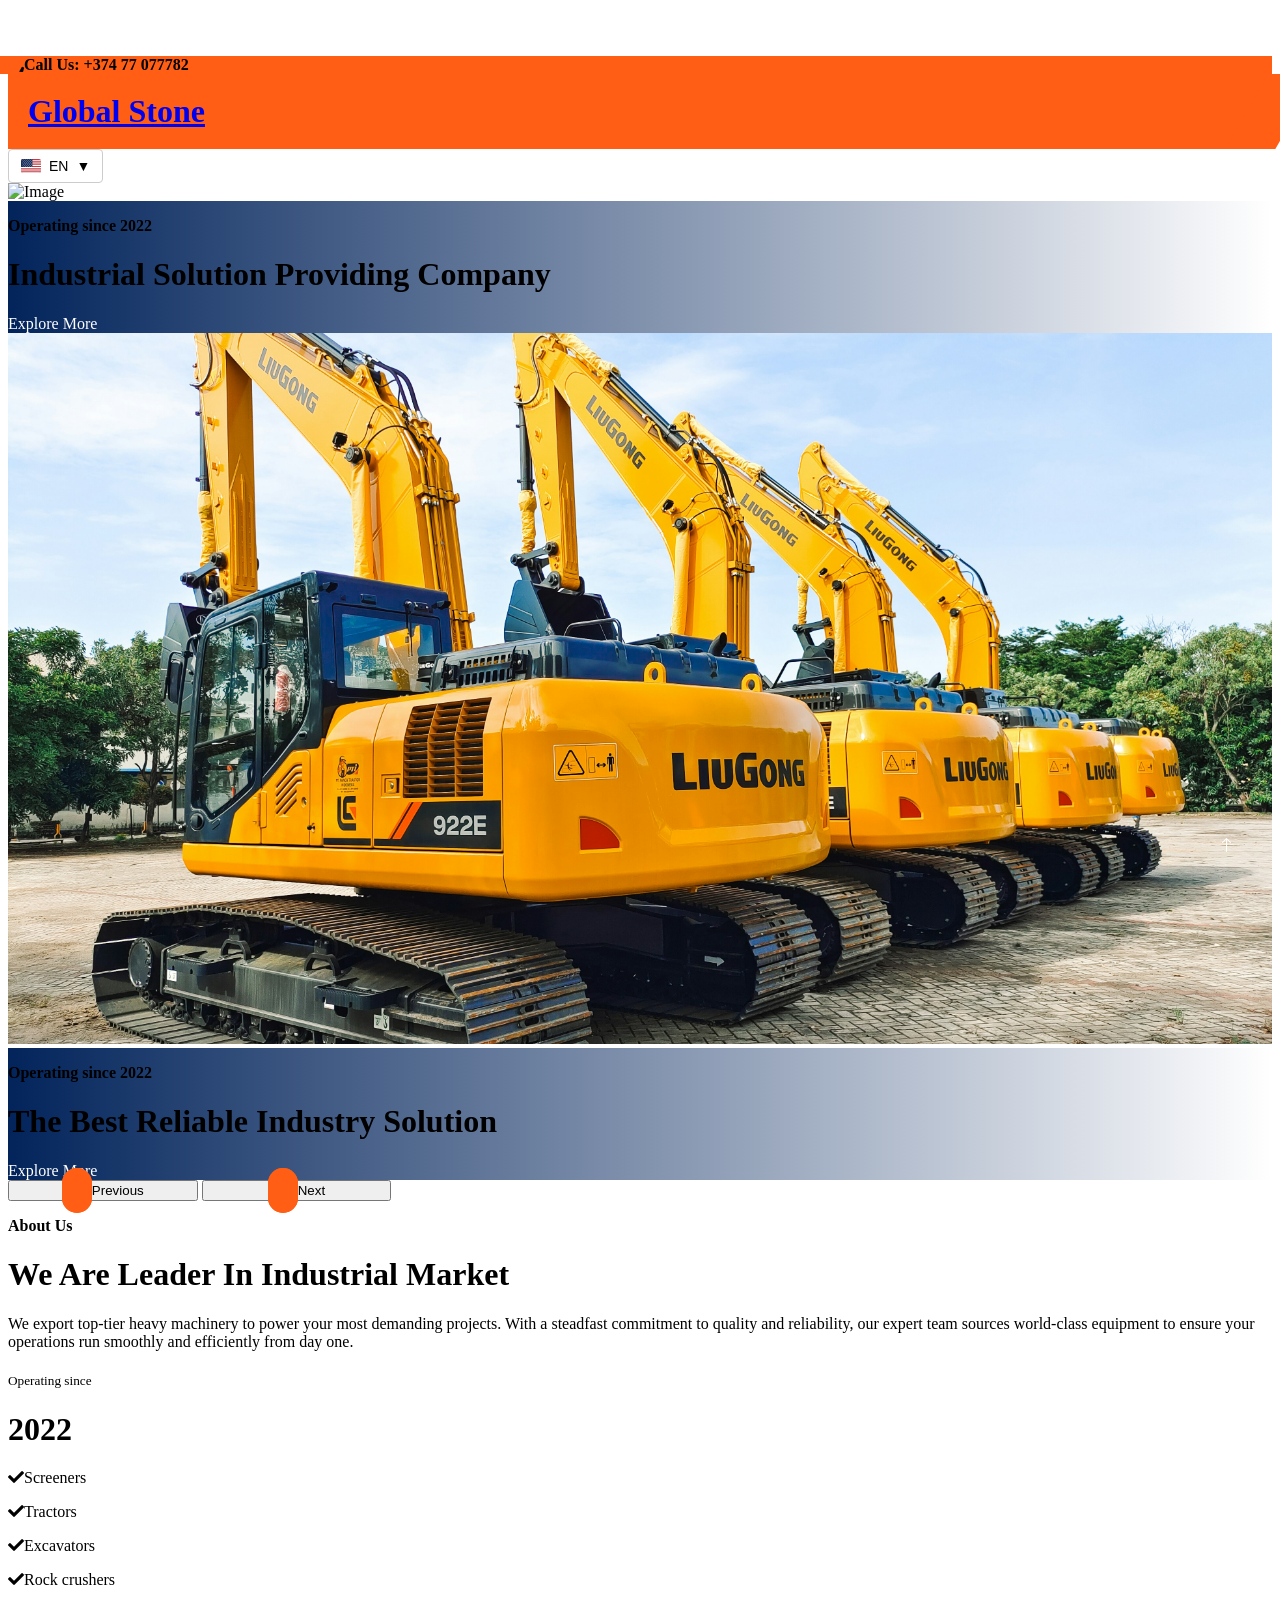
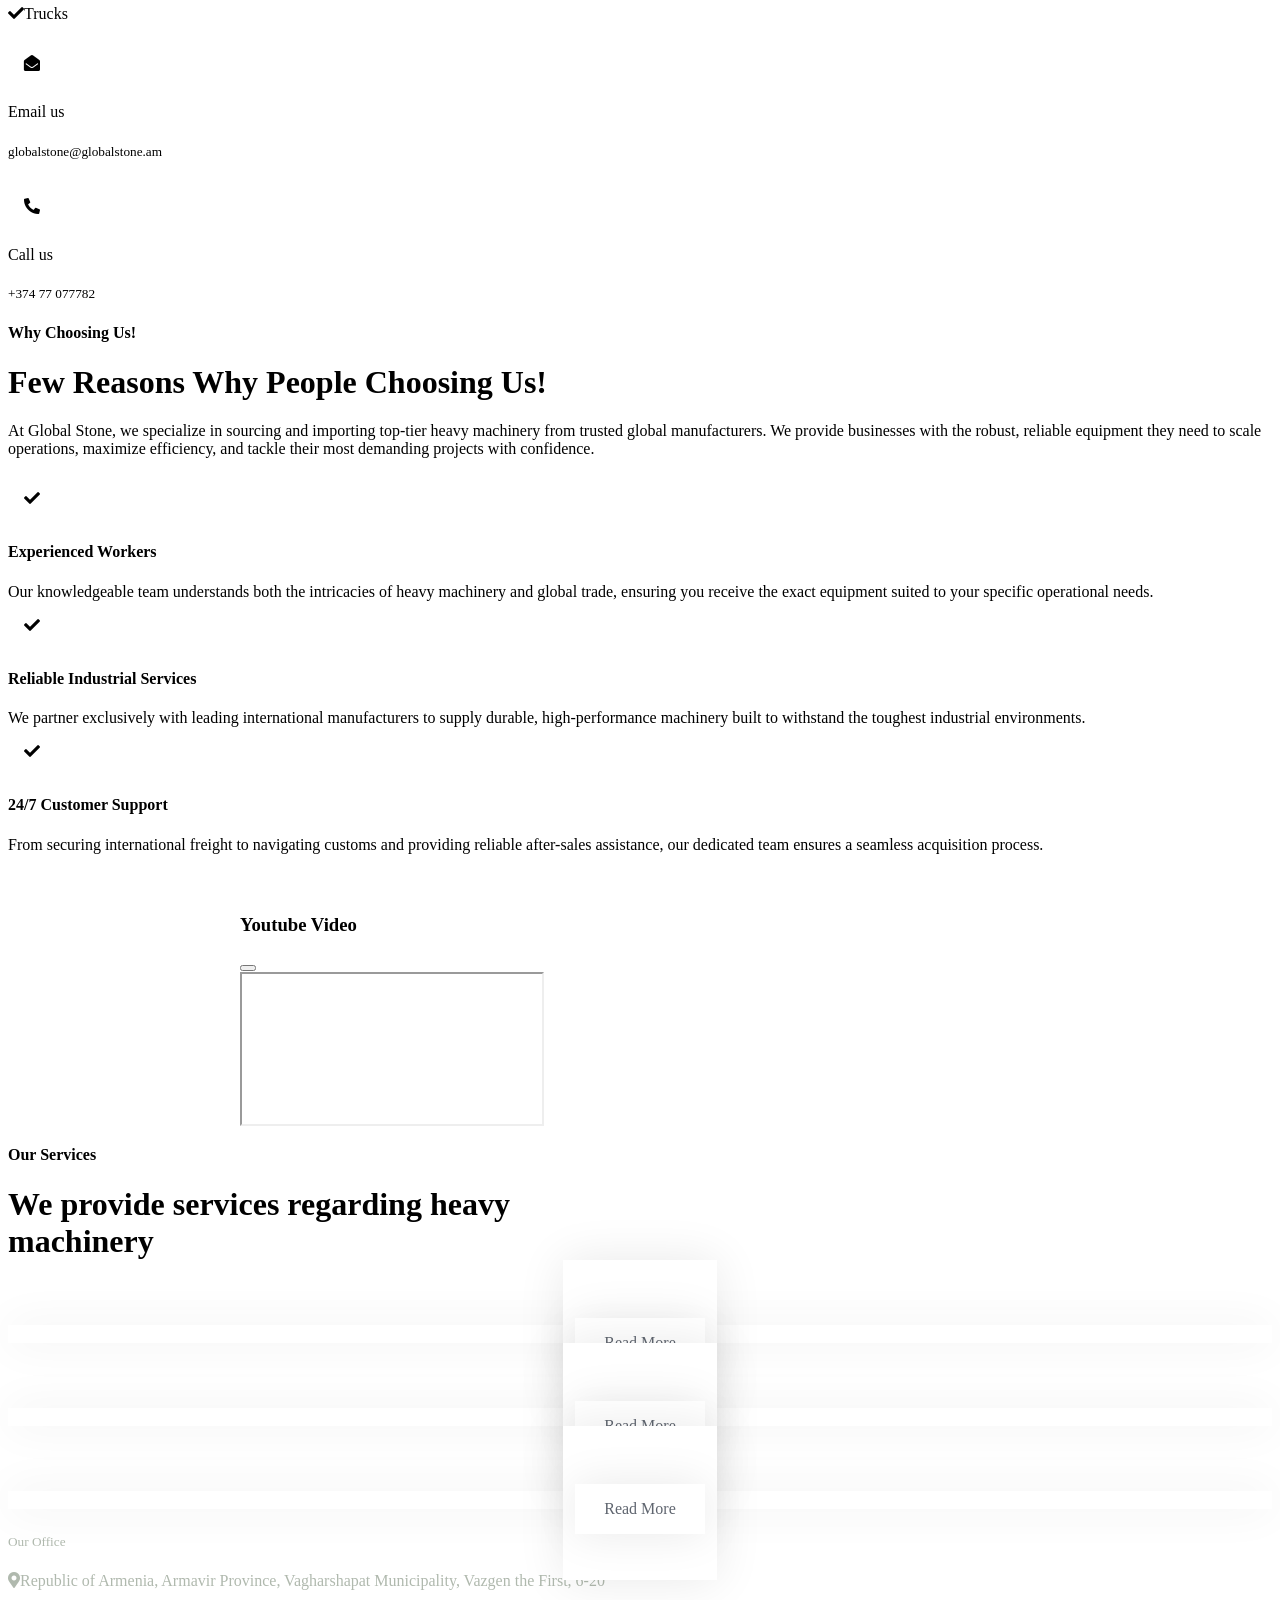
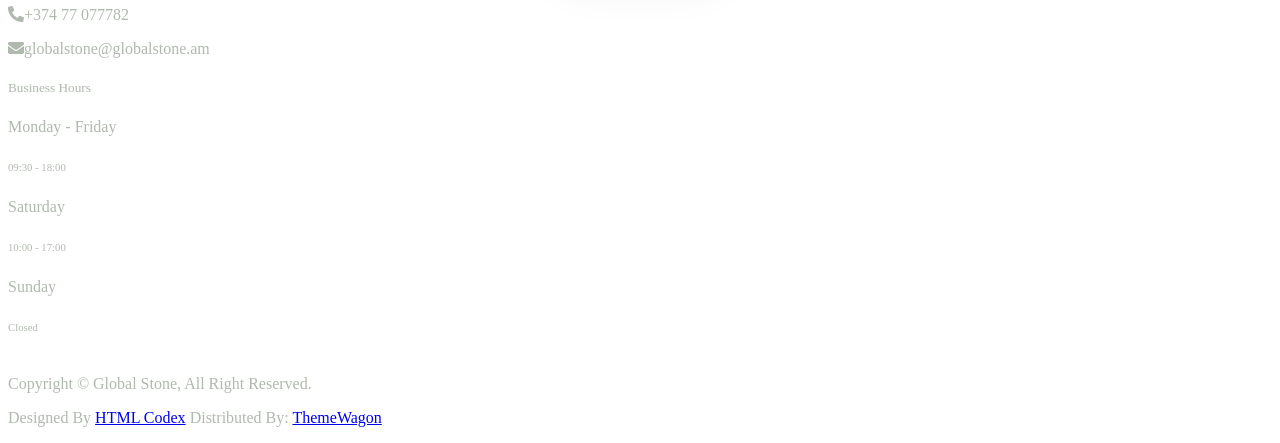
==== index.html @ d915790e "changed some images" ====
<!DOCTYPE html>
<html lang="en">

<head>
    <meta charset="utf-8">
    <title>Global Stone - Heavy Machinery Exporter in Armenia</title>
    <meta content="width=device-width, initial-scale=1.0" name="viewport">
    <meta name="description" content="Global exporters of high-quality heavy machinery. We supply reliable excavators, bulldozers, stone crushers, and wheeled screeners to construction sites worldwide.">

    <!-- Favicon -->
    <link href="img/favicon.ico" rel="icon">

    <!-- Google Web Fonts -->
    <link rel="preconnect" href="https://fonts.googleapis.com">
    <link rel="preconnect" href="https://fonts.gstatic.com" crossorigin>
    <link
        href="https://fonts.googleapis.com/css2?family=Open+Sans:wght@400;500;600&family=Rubik:wght@500;600;700&display=swap"
        rel="stylesheet">

    <!-- Icon Font Stylesheet -->
    <link href="https://cdnjs.cloudflare.com/ajax/libs/font-awesome/5.10.0/css/all.min.css" rel="stylesheet">
    <link href="https://cdn.jsdelivr.net/npm/bootstrap-icons@1.4.1/font/bootstrap-icons.css" rel="stylesheet">

    <!-- Libraries Stylesheet -->
    <link href="lib/animate/animate.min.css" rel="stylesheet">
    <link href="lib/owlcarousel/assets/owl.carousel.min.css" rel="stylesheet">

    <!-- Customized Bootstrap Stylesheet -->
    <link href="css/bootstrap.min.css" rel="stylesheet">

    <!-- Template Stylesheet -->
    <link href="css/style.css" rel="stylesheet">
</head>

<body>
    <!-- Spinner Start -->
    <div id="spinner"
        class="show bg-white position-fixed translate-middle w-100 vh-100 top-50 start-50 d-flex align-items-center justify-content-center">
        <div class="spinner-border text-primary" role="status" style="width: 3rem; height: 3rem;"></div>
    </div>
    <!-- Spinner End -->


    <!-- Topbar Start -->
    <div class="container-fluid bg-dark px-0">
        <div class="row g-0 d-none d-lg-flex">
            <div class="col-lg-6 ps-5 text-start">
                <div class="h-100 d-inline-flex align-items-center text-white">
                    <!-- <span>Follow Us:</span>
                    <a class="btn btn-link text-light" href=""><i class="fab fa-facebook-f"></i></a>
                    <a class="btn btn-link text-light" href=""><i class="fab fa-twitter"></i></a>
                    <a class="btn btn-link text-light" href=""><i class="fab fa-linkedin-in"></i></a>
                    <a class="btn btn-link text-light" href=""><i class="fab fa-instagram"></i></a> -->
                </div>
            </div>
            <div class="col-lg-6 text-end">
                <div class="h-100 topbar-right d-inline-flex align-items-center text-white py-2 px-5">
                    <span class="fs-5 fw-bold me-2"><i class="fa fa-phone-alt me-2"></i>Call Us:</span>
                    <span class="fs-5 fw-bold">+374 77 077782</span>
                </div>
            </div>
        </div>
    </div>
    <!-- Topbar End -->


    <!-- Navbar Start -->
    <nav class="navbar bg-white navbar-light sticky-top py-0 pe-2 pe-md-5">
        <a href="/Heavy-Machinary-Project/index.html" class="navbar-brand ps-5 me-0 small-padding">
            <h1 class="text-white m-0 font-size-24">Global Stone</h1>
        </a>

        <div class="lang-dropdown">
  <button class="lang-btn" id="langBtn">
    <img src="img/flags/us.svg" alt="English" id="selectedFlag">
    <span id="selectedLang">EN</span>
    <span class="arrow">▼</span>
  </button>

    <ul class="lang-menu" id="langMenu">
    <li data-lang="EN" data-flag="img/flags/us.svg">
        <a href="/Heavy-Machinary-Project/index.html" class="lang-link">
        <img src="img/flags/us.svg" alt="English">
        <span>EN</span>
        </a>
    </li>
    <li data-lang="HY" data-flag="img/flags/am.svg">
        <a href="/Heavy-Machinary-Project/hy/index.html" class="lang-link">
        <img src="img/flags/am.svg" alt="Armenian">
        <span>AM</span>
        </a>
    </li>
    <li data-lang="RU" data-flag="img/flags/ru.svg">
        <a href="/Heavy-Machinary-Project/ru/index.html" class="lang-link">
        <img src="img/flags/ru.svg" alt="Russian">
        <span>RU</span>
        </a>
    </li>
    </ul>
</div>

        <!-- <button type="button" class="navbar-toggler me-0" data-bs-toggle="collapse" data-bs-target="#navbarCollapse">
            <span class="navbar-toggler-icon"></span> 
        </button>
        <div class="collapse navbar-collapse" id="navbarCollapse">
            <div class="navbar-nav ms-auto p-4 p-lg-0">
                <a href="index.html" class="nav-item nav-link active">Home</a>
                <a href="about.html" class="nav-item nav-link">About</a>
                <a href="service.html" class="nav-item nav-link">Services</a>
                <div class="nav-item dropdown">
                    <a href="#" class="nav-link dropdown-toggle" data-bs-toggle="dropdown">Pages</a>
                    <div class="dropdown-menu bg-light m-0">
                        <a href="project.html" class="dropdown-item">Projects</a>
                        <a href="feature.html" class="dropdown-item">Features</a>
                        <a href="team.html" class="dropdown-item">Our Team</a>
                        <a href="testimonial.html" class="dropdown-item">Testimonial</a>
                        <a href="404.html" class="dropdown-item">404 Page</a>
                    </div>
                </div>
                <a href="contact.html" class="nav-item nav-link">Contact</a>
            </div>
            <a href="" class="btn btn-primary px-3 d-none d-lg-block">Get A Quote</a>
        </div>-->
    </nav> 
    <!-- Navbar End -->


    <!-- Carousel Start -->
    <div class="container-fluid px-0 mb-5">
        <div id="header-carousel" class="carousel slide" data-bs-ride="carousel">
            <div class="carousel-inner">
                <div class="carousel-item active">
                    <img class="w-100" src="img/carousel-1.jpg" alt="Image">
                    <div class="carousel-caption">
                        <div class="container">
                            <div class="row justify-content-center">
                                <div class="col-lg-10 text-start">
                                    <p class="fs-5 fw-medium text-primary text-uppercase animated slideInRight">Operating since 2022</p>
                                    <h1 class="display-1 text-white mb-5 animated slideInRight">Industrial Solution
                                        Providing Company</h1>
                                    <a class="btn btn-primary py-3 px-5 animated slideInRight">Explore More</a>
                                </div>
                            </div>
                        </div>
                    </div>
                </div>
                <div class="carousel-item">
                    <img class="w-100" src="img/carousel-2.jpg" alt="Image">
                    <div class="carousel-caption">
                        <div class="container">
                            <div class="row justify-content-center">
                                <div class="col-lg-10 text-start">
                                    <p class="fs-5 fw-medium text-primary text-uppercase animated slideInRight">Operating since 2022</p>
                                    <h1 class="display-1 text-white mb-5 animated slideInRight">The Best Reliable
                                        Industry Solution</h1>
                                    <a class="btn btn-primary py-3 px-5 animated slideInRight">Explore More</a>
                                </div>
                            </div>
                        </div>
                    </div>
                </div>
            </div>
            <button class="carousel-control-prev" type="button" data-bs-target="#header-carousel" data-bs-slide="prev">
                <span class="carousel-control-prev-icon" aria-hidden="true"></span>
                <span class="visually-hidden">Previous</span>
            </button>
            <button class="carousel-control-next" type="button" data-bs-target="#header-carousel" data-bs-slide="next">
                <span class="carousel-control-next-icon" aria-hidden="true"></span>
                <span class="visually-hidden">Next</span>
            </button>
        </div>
    </div>
    <!-- Carousel End -->


    <!-- About Start -->
    <div class="container-xxl py-5">
        <div class="container">
            <div class="row g-5">
                <!-- <div class="col-lg-6">
                    <div class="row gx-3 h-100">
                        <div class="col-6 align-self-start wow fadeInUp" data-wow-delay="0.1s">
                            <img class="img-fluid" src="img/about-1.jpg">
                        </div>
                        <div class="col-6 align-self-end wow fadeInDown" data-wow-delay="0.1s">
                            <img class="img-fluid" src="img/about-2.jpg">
                        </div>
                    </div>
                </div> -->
                <div class="col-lg-6 wow fadeIn" data-wow-delay="0.5s">
                    <p class="fw-medium text-uppercase text-primary mb-2">About Us</p>
                    <h1 class="display-5 mb-4">We Are Leader In Industrial Market</h1>
                    <p class="mb-4">We export top-tier heavy machinery to power your most demanding projects. With a steadfast commitment to quality and reliability, our expert team sources world-class equipment to ensure your operations run smoothly and efficiently from day one.
                    </p>
                    <div class="d-flex align-items-center mb-4">
                        <div class="flex-shrink-0 bg-primary p-4">
                            <!-- <h5 class="text-white">Years of</h5> -->
                            <h5 class="text-white">Operating since</h5>
                            <h1 class="display-2">2022</h1>

                        </div>
                        <div class="ms-4">
                            <p><i class="fa fa-check text-primary me-2"></i>Screeners</p>
                            <p><i class="fa fa-check text-primary me-2"></i>Tractors</p>
                            <p><i class="fa fa-check text-primary me-2"></i>Excavators</p>
                            <p><i class="fa fa-check text-primary me-2"></i>Rock crushers</p>
                            <p class="mb-0"><i class="fa fa-check text-primary me-2"></i>Trucks</p>
                        </div>
                    </div>
                    <div class="row pt-2">
                        <div class="col-sm-6">
                            <div class="d-flex align-items-center">
                                <div class="flex-shrink-0 btn-lg-square rounded-circle bg-primary">
                                    <i class="fa fa-envelope-open text-white"></i>
                                </div>
                                <div class="ms-3">
                                    <p class="mb-2">Email us</p>
                                    <h5 class="mb-0 wrap-word">globalstone@globalstone.am</h5>
                                </div>
                            </div>
                        </div>
                        <div class="col-sm-6">
                            <div class="d-flex align-items-center">
                                <div class="flex-shrink-0 btn-lg-square rounded-circle bg-primary">
                                    <i class="fa fa-phone-alt text-white"></i>
                                </div>
                                <div class="ms-3">
                                    <p class="mb-2">Call us</p>
                                    <h5 class="mb-0">+374 77 077782</h5>
                                </div>
                            </div>
                        </div>
                    </div>
                </div>
            </div>
        </div>
    </div>
    <!-- About End -->


    <!-- Facts Start -->
    <!-- <div class="container-fluid facts my-5 p-5">
        <div class="row g-5">
            <div class="col-md-6 col-xl-3 wow fadeIn" data-wow-delay="0.1s">
                <div class="text-center border p-5">
                    <i class="fa fa-certificate fa-3x text-white mb-3"></i>
                    <h1 class="display-2 text-primary mb-0" data-toggle="counter-up">25</h1>
                    <span class="fs-5 fw-semi-bold text-white">Years Experience</span>
                </div>
            </div>
            <div class="col-md-6 col-xl-3 wow fadeIn" data-wow-delay="0.3s">
                <div class="text-center border p-5">
                    <i class="fa fa-users-cog fa-3x text-white mb-3"></i>
                    <h1 class="display-2 text-primary mb-0" data-toggle="counter-up">135</h1>
                    <span class="fs-5 fw-semi-bold text-white">Team Members</span>
                </div>
            </div>
            <div class="col-md-6 col-xl-3 wow fadeIn" data-wow-delay="0.5s">
                <div class="text-center border p-5">
                    <i class="fa fa-users fa-3x text-white mb-3"></i>
                    <h1 class="display-2 text-primary mb-0" data-toggle="counter-up">957</h1>
                    <span class="fs-5 fw-semi-bold text-white">Happy Clients</span>
                </div>
            </div>
            <div class="col-md-6 col-xl-3 wow fadeIn" data-wow-delay="0.7s">
                <div class="text-center border p-5">
                    <i class="fa fa-check-double fa-3x text-white mb-3"></i>
                    <h1 class="display-2 text-primary mb-0" data-toggle="counter-up">1839</h1>
                    <span class="fs-5 fw-semi-bold text-white">Projects Done</span>
                </div>
            </div>
        </div>
    </div> -->
    <!-- Facts End -->


    <!-- Features Start -->
    <div class="container-xxl py-5">
        <div class="container">
            <div class="row g-5 align-items-center">
                <!-- <div class="col-lg-6 wow fadeInUp" data-wow-delay="0.1s">
                    <div class="position-relative me-lg-4">
                        <img class="img-fluid w-100" src="img/feature.jpg" alt="">
                        <span
                            class="position-absolute top-50 start-100 translate-middle bg-white rounded-circle d-none d-lg-block"
                            style="width: 120px; height: 120px;"></span>
                        <button type="button" class="btn-play" data-bs-toggle="modal"
                            data-src="https://www.youtube.com/embed/DWRcNpR6Kdc" data-bs-target="#videoModal">
                            <span></span>
                        </button>
                    </div>
                </div> -->
                <div class="col-lg-6 wow fadeInUp" data-wow-delay="0.5s">
                    <p class="fw-medium text-uppercase text-primary mb-2">Why Choosing Us!</p>
                    <h1 class="display-5 mb-4">Few Reasons Why People Choosing Us!</h1>
                    <p class="mb-4">At Global Stone, we specialize in sourcing and importing top-tier heavy machinery from trusted global manufacturers. We provide businesses with the robust, reliable equipment they need to scale operations, maximize efficiency, and tackle their most demanding projects with confidence.
                    </p>
                    <div class="row gy-4">
                        <div class="col-12">
                            <div class="d-flex">
                                <div class="flex-shrink-0 btn-lg-square rounded-circle bg-primary">
                                    <i class="fa fa-check text-white"></i>
                                </div>
                                <div class="ms-4">
                                    <h4>Experienced Workers</h4>
                                    <span>Our knowledgeable team understands both the intricacies of heavy machinery and global trade, ensuring you receive the exact equipment suited to your specific operational needs.</span>
                                </div>
                            </div>
                        </div>
                        <div class="col-12">
                            <div class="d-flex">
                                <div class="flex-shrink-0 btn-lg-square rounded-circle bg-primary">
                                    <i class="fa fa-check text-white"></i>
                                </div>
                                <div class="ms-4">
                                    <h4>Reliable Industrial Services</h4>
                                    <span>We partner exclusively with leading international manufacturers to supply durable, high-performance machinery built to withstand the toughest industrial environments.</span>
                                </div>
                            </div>
                        </div>
                        <div class="col-12">
                            <div class="d-flex">
                                <div class="flex-shrink-0 btn-lg-square rounded-circle bg-primary">
                                    <i class="fa fa-check text-white"></i>
                                </div>
                                <div class="ms-4">
                                    <h4>24/7 Customer Support</h4>
                                    <span>From securing international freight to navigating customs and providing reliable after-sales assistance, our dedicated team ensures a seamless acquisition process.</span>
                                </div>
                            </div>
                        </div>
                    </div>
                </div>
            </div>
        </div>
    </div>
    <!-- Features End -->


    <!-- Video Modal Start -->
    <div class="modal modal-video fade" id="videoModal" tabindex="-1" aria-labelledby="exampleModalLabel"
        aria-hidden="true">
        <div class="modal-dialog">
            <div class="modal-content rounded-0">
                <div class="modal-header">
                    <h3 class="modal-title" id="exampleModalLabel">Youtube Video</h3>
                    <button type="button" class="btn-close" data-bs-dismiss="modal" aria-label="Close"></button>
                </div>
                <div class="modal-body">
                    <!-- 16:9 aspect ratio -->
                    <div class="ratio ratio-16x9">
                        <iframe class="embed-responsive-item" src="" id="video" allowfullscreen
                            allowscriptaccess="always" allow="autoplay"></iframe>
                    </div>
                </div>
            </div>
        </div>
    </div>
    <!-- Video Modal End -->


    <!-- Service Start -->
    <div class="container-xxl py-5">
        <div class="container">
            <div class="text-center mx-auto pb-4 wow fadeInUp" data-wow-delay="0.1s" style="max-width: 600px;">
                <p class="fw-medium text-uppercase text-primary mb-2">Our Services</p>
                <h1 class="display-5 mb-4">We provide services regarding heavy machinery</h1>
            </div>
            <div class="row gy-5 gx-4">
                <div class="col-md-6 col-lg-4 wow fadeInUp" data-wow-delay="0.1s">
                    <div class="service-item">
                        <img class="img-fluid" src="img/thumb_input.webp" alt="">
                        <div class="service-img">
                            <img class="img-fluid" src="img/thumb_input.webp" alt="">
                        </div>
                        <div class="service-detail">
                            <div class="service-title">
                                <hr class="w-25">
                                <h3 class="mb-0">Heavy Machinery Sales</h3>
                                <hr class="w-25">
                            </div>
                            <div class="service-text">
                                <p class="text-white mb-0">Sourcing and supplying top-tier heavy machinery for your project needs.</p>
                            </div>
                        </div>
                        <a class="btn btn-light read-more">Read More</a>
                    </div>
                </div>
                <div class="col-md-6 col-lg-4 wow fadeInUp" data-wow-delay="0.3s">
                    <div class="service-item">
                        <img class="img-fluid" src="img/thumb_input_2.webp" alt="">
                        <div class="service-img">
                            <img class="img-fluid" src="img/thumb_input_2.webp" alt="">
                        </div>
                        <div class="service-detail">
                            <div class="service-title">
                                <hr class="w-25">
                                <h3 class="mb-0">Global Export Services</h3>
                                <hr class="w-25">
                            </div>
                            <div class="service-text">
                                <p class="text-white mb-0">Facilitating seamless global logistics and delivery of industrial equipment.</p>
                            </div>
                        </div>
                        <a class="btn btn-light read-more">Read More</a>
                    </div>
                </div>
                <div class="col-md-6 col-lg-4 wow fadeInUp" data-wow-delay="0.5s">
                    <div class="service-item">
                        <img class="img-fluid" src="img/thumb_input_3.webp" alt="">
                        <div class="service-img">
                            <img class="img-fluid" src="img/thumb_input_3.webp" alt="">
                        </div>
                        <div class="service-detail">
                            <div class="service-title">
                                <hr class="w-25">
                                <h3 class="mb-0">Quality Spare Parts</h3>
                                <hr class="w-25">
                            </div>
                            <div class="service-text">
                                <p class="text-white mb-0">Providing reliable, high-quality components to keep your operations running and minimize downtime.</p>
                            </div>
                        </div>
                        <a class="btn btn-light read-more">Read More</a>
                    </div>
                </div>
            </div>
        </div>
    </div>
    <!-- Service End -->


    <!-- Project Start -->
    <!-- <div class="container-fluid bg-dark pt-5 my-5 px-0">
        <div class="text-center mx-auto mt-5 wow fadeIn" data-wow-delay="0.1s" style="max-width: 600px;">
            <p class="fw-medium text-uppercase text-primary mb-2">Our Projects</p>
            <h1 class="display-5 text-white mb-5">See What We Have Completed Recently</h1>
        </div>
        <div class="owl-carousel project-carousel wow fadeIn" data-wow-delay="0.1s">
            <a class="project-item" href="">
                <img class="img-fluid" src="img/project-1.jpg" alt="">
                <div class="project-title">
                    <h5 class="text-primary mb-0">Auto Engineering</h5>
                </div>
            </a>
            <a class="project-item" href="">
                <img class="img-fluid" src="img/project-2.jpg" alt="">
                <div class="project-title">
                    <h5 class="text-primary mb-0">Civil Engineering</h5>
                </div>
            </a>
            <a class="project-item" href="">
                <img class="img-fluid" src="img/project-3.jpg" alt="">
                <div class="project-title">
                    <h5 class="text-primary mb-0">Gas Engineering</h5>
                </div>
            </a>
            <a class="project-item" href="">
                <img class="img-fluid" src="img/project-4.jpg" alt="">
                <div class="project-title">
                    <h5 class="text-primary mb-0">Power Engineering</h5>
                </div>
            </a>
            <a class="project-item" href="">
                <img class="img-fluid" src="img/project-5.jpg" alt="">
                <div class="project-title">
                    <h5 class="text-primary mb-0">Energy Engineering</h5>
                </div>
            </a>
            <a class="project-item" href="">
                <img class="img-fluid" src="img/project-6.jpg" alt="">
                <div class="project-title">
                    <h5 class="text-primary mb-0">Water Engineering</h5>
                </div>
            </a>
        </div>
    </div> -->
    <!-- Project End -->


    <!-- Team Start -->
    <!-- <div class="container-xxl py-5">
        <div class="container">
            <div class="text-center mx-auto wow fadeInUp" data-wow-delay="0.1s" style="max-width: 600px;">
                <p class="fw-medium text-uppercase text-primary mb-2">Our Team</p>
                <h1 class="display-5 mb-5">Dedicated Team Members</h1>
            </div>
            <div class="row g-4">
                <div class="col-lg-4 col-md-6 wow fadeInUp" data-wow-delay="0.1s">
                    <div class="team-item">
                        <img class="img-fluid" src="img/team-1.jpg" alt="">
                        <div class="d-flex">
                            <div class="flex-shrink-0 btn-square bg-primary" style="width: 90px; height: 90px;">
                                <i class="fa fa-2x fa-share text-white"></i>
                            </div>
                            <div class="position-relative overflow-hidden bg-light d-flex flex-column justify-content-center w-100 ps-4"
                                style="height: 90px;">
                                <h5>Rob Miller</h5>
                                <span class="text-primary">CEO & Founder</span>
                                <div class="team-social">
                                    <a class="btn btn-square btn-dark rounded-circle mx-1" href=""><i
                                            class="fab fa-facebook-f"></i></a>
                                    <a class="btn btn-square btn-dark rounded-circle mx-1" href=""><i
                                            class="fab fa-twitter"></i></a>
                                    <a class="btn btn-square btn-dark rounded-circle mx-1" href=""><i
                                            class="fab fa-instagram"></i></a>
                                </div>
                            </div>
                        </div>
                    </div>
                </div>
                <div class="col-lg-4 col-md-6 wow fadeInUp" data-wow-delay="0.3s">
                    <div class="team-item">
                        <img class="img-fluid" src="img/team-2.jpg" alt="">
                        <div class="d-flex">
                            <div class="flex-shrink-0 btn-square bg-primary" style="width: 90px; height: 90px;">
                                <i class="fa fa-2x fa-share text-white"></i>
                            </div>
                            <div class="position-relative overflow-hidden bg-light d-flex flex-column justify-content-center w-100 ps-4"
                                style="height: 90px;">
                                <h5>Adam Crew</h5>
                                <span class="text-primary">Project Manager</span>
                                <div class="team-social">
                                    <a class="btn btn-square btn-dark rounded-circle mx-1" href=""><i
                                            class="fab fa-facebook-f"></i></a>
                                    <a class="btn btn-square btn-dark rounded-circle mx-1" href=""><i
                                            class="fab fa-twitter"></i></a>
                                    <a class="btn btn-square btn-dark rounded-circle mx-1" href=""><i
                                            class="fab fa-instagram"></i></a>
                                </div>
                            </div>
                        </div>
                    </div>
                </div>
                <div class="col-lg-4 col-md-6 wow fadeInUp" data-wow-delay="0.5s">
                    <div class="team-item">
                        <img class="img-fluid" src="img/team-3.jpg" alt="">
                        <div class="d-flex">
                            <div class="flex-shrink-0 btn-square bg-primary" style="width: 90px; height: 90px;">
                                <i class="fa fa-2x fa-share text-white"></i>
                            </div>
                            <div class="position-relative overflow-hidden bg-light d-flex flex-column justify-content-center w-100 ps-4"
                                style="height: 90px;">
                                <h5>Peter Farel</h5>
                                <span class="text-primary">Engineer</span>
                                <div class="team-social">
                                    <a class="btn btn-square btn-dark rounded-circle mx-1" href=""><i
                                            class="fab fa-facebook-f"></i></a>
                                    <a class="btn btn-square btn-dark rounded-circle mx-1" href=""><i
                                            class="fab fa-twitter"></i></a>
                                    <a class="btn btn-square btn-dark rounded-circle mx-1" href=""><i
                                            class="fab fa-instagram"></i></a>
                                </div>
                            </div>
                        </div>
                    </div>
                </div>
            </div>
        </div>
    </div> -->
    <!-- Team End -->


    <!-- Testimonial Start -->
    <!-- <div class="container-xxl py-5">
        <div class="container">
            <div class="text-center mx-auto wow fadeInUp" data-wow-delay="0.1s" style="max-width: 600px;">
                <p class="fw-medium text-uppercase text-primary mb-2">Testimonial</p>
                <h1 class="display-5 mb-5">What Our Clients Say!</h1>
            </div>
            <div class="owl-carousel testimonial-carousel wow fadeInUp" data-wow-delay="0.1s">
                <div class="testimonial-item text-center">
                    <div class="testimonial-img position-relative">
                        <img class="img-fluid rounded-circle mx-auto mb-5" src="img/testimonial-1.jpg">
                        <div class="btn-square bg-primary rounded-circle">
                            <i class="fa fa-quote-left text-white"></i>
                        </div>
                    </div>
                    <div class="testimonial-text text-center rounded p-4">
                        <p>Clita clita tempor justo dolor ipsum amet kasd amet duo justo duo duo labore sed sed. Magna
                            ut diam sit et amet stet eos sed clita erat magna elitr erat sit sit erat at rebum justo sea
                            clita.</p>
                        <h5 class="mb-1">Client Name</h5>
                        <span class="fst-italic">Profession</span>
                    </div>
                </div>
                <div class="testimonial-item text-center">
                    <div class="testimonial-img position-relative">
                        <img class="img-fluid rounded-circle mx-auto mb-5" src="img/testimonial-2.jpg">
                        <div class="btn-square bg-primary rounded-circle">
                            <i class="fa fa-quote-left text-white"></i>
                        </div>
                    </div>
                    <div class="testimonial-text text-center rounded p-4">
                        <p>Clita clita tempor justo dolor ipsum amet kasd amet duo justo duo duo labore sed sed. Magna
                            ut diam sit et amet stet eos sed clita erat magna elitr erat sit sit erat at rebum justo sea
                            clita.</p>
                        <h5 class="mb-1">Client Name</h5>
                        <span class="fst-italic">Profession</span>
                    </div>
                </div>
                <div class="testimonial-item text-center">
                    <div class="testimonial-img position-relative">
                        <img class="img-fluid rounded-circle mx-auto mb-5" src="img/testimonial-3.jpg">
                        <div class="btn-square bg-primary rounded-circle">
                            <i class="fa fa-quote-left text-white"></i>
                        </div>
                    </div>
                    <div class="testimonial-text text-center rounded p-4">
                        <p>Clita clita tempor justo dolor ipsum amet kasd amet duo justo duo duo labore sed sed. Magna
                            ut diam sit et amet stet eos sed clita erat magna elitr erat sit sit erat at rebum justo sea
                            clita.</p>
                        <h5 class="mb-1">Client Name</h5>
                        <span class="fst-italic">Profession</span>
                    </div>
                </div>
            </div>
        </div>
    </div> -->
    <!-- Testimonial End -->


    <!-- Footer Start -->
    <div class="container-fluid bg-dark footer mt-5 py-5 wow fadeIn" data-wow-delay="0.1s">
        <div class="container py-5">
            <div class="row g-5">
                <div class="col-lg-3 col-md-6">
                    <h5 class="text-white mb-4">Our Office</h5>
                    <p class="mb-2"><i class="fa fa-map-marker-alt me-3"></i>Republic of Armenia, Armavir Province, Vagharshapat Municipality, Vazgen the First, 6-20</p>
                    <p class="mb-2"><i class="fa fa-phone-alt me-3"></i>+374 77 077782</p>
                    <p class="mb-2"><i class="fa fa-envelope me-3"></i>globalstone@globalstone.am</p>
                    <!-- <div class="d-flex pt-3">
                        <a class="btn btn-square btn-primary rounded-circle me-2" href=""><i
                                class="fab fa-twitter"></i></a>
                        <a class="btn btn-square btn-primary rounded-circle me-2" href=""><i
                                class="fab fa-facebook-f"></i></a>
                        <a class="btn btn-square btn-primary rounded-circle me-2" href=""><i
                                class="fab fa-youtube"></i></a>
                        <a class="btn btn-square btn-primary rounded-circle me-2" href=""><i
                                class="fab fa-linkedin-in"></i></a>
                    </div> -->
                </div>
                <!-- <div class="col-lg-3 col-md-6">
                    <h5 class="text-white mb-4">Quick Links</h5>
                    <a class="btn btn-link" href="">About Us</a>
                    <a class="btn btn-link" href="">Contact Us</a>
                    <a class="btn btn-link" href="">Our Services</a>
                    <a class="btn btn-link" href="">Terms & Condition</a>
                    <a class="btn btn-link" href="">Support</a>
                </div> -->
                <div class="col-lg-3 col-md-6">
                    <h5 class="text-white mb-4">Business Hours</h5>
                    <p class="mb-1">Monday - Friday</p>
                    <h6 class="text-light">09:30 - 18:00</h6>
                    <p class="mb-1">Saturday</p>
                    <h6 class="text-light">10:00 - 17:00</h6>
                    <p class="mb-1">Sunday</p>
                    <h6 class="text-light">Closed</h6>
                </div>
                <!-- <div class="col-lg-3 col-md-6">
                    <h5 class="text-white mb-4">Newsletter</h5>
                    <p>Dolor amet sit justo amet elitr clita ipsum elitr est.</p>
                    <div class="position-relative w-100">
                        <input class="form-control bg-transparent w-100 py-3 ps-4 pe-5" type="text"
                            placeholder="Your email">
                        <button type="button"
                            class="btn btn-primary py-2 position-absolute top-0 end-0 mt-2 me-2">SignUp</button>
                    </div>
                </div> -->
            </div>
        </div>
    </div>
    <!-- Footer End -->


    <!-- Copyright Start -->
    <div class="container-fluid copyright bg-dark py-4">
        <div class="container text-center">
            <p class="mb-2">Copyright &copy; <a class="fw-semi-bold">Global Stone</a>, All Right Reserved.
            </p>
            <!--/*** This template is free as long as you keep the footer author’s credit link/attribution link/backlink. If you'd like to use the template without the footer author’s credit link/attribution link/backlink, you can purchase the Credit Removal License from "https://htmlcodex.com/credit-removal". Thank you for your support. ***/-->
            <p class="mb-0">Designed By <a class="fw-semi-bold" href="https://htmlcodex.com">HTML Codex</a> Distributed
                By: <a href="https://themewagon.com">ThemeWagon</a> </p>
        </div>
    </div>
    <!-- Copyright End -->


    <!-- Back to Top -->
    <a href="#" class="btn btn-lg btn-primary btn-lg-square rounded-circle back-to-top"><i
            class="bi bi-arrow-up"></i></a>


    <!-- JavaScript Libraries -->
    <script src="https://code.jquery.com/jquery-3.4.1.min.js"></script>
    <script src="https://cdn.jsdelivr.net/npm/bootstrap@5.0.0/dist/js/bootstrap.bundle.min.js"></script>
    <script src="lib/wow/wow.min.js"></script>
    <script src="lib/easing/easing.min.js"></script>
    <script src="lib/waypoints/waypoints.min.js"></script>
    <script src="lib/owlcarousel/owl.carousel.min.js"></script>
    <script src="lib/counterup/counterup.min.js"></script>

    <!-- Template Javascript -->
    <script src="js/main.js"></script>
</body>

</html>
---- css/style.css ----
/********** Template CSS **********/
:root {
    --primary: #FF5E14;
    --secondary: #5F656F;
    --light: #F5F5F5;
    --dark: #02245B;
}

.back-to-top {
    position: fixed;
    display: none;
    right: 30px;
    bottom: 30px;
    z-index: 99;
}

h1,
h2,
.h1,
.h2,
.fw-bold {
    font-weight: 700 !important;
}

h3,
h4,
.h3,
.h4,
.fw-medium {
    font-weight: 600 !important;
}

h5,
h6,
.h5,
.h6,
.fw-semi-bold {
    font-weight: 500 !important;
}


/*** Spinner ***/
#spinner {
    opacity: 0;
    visibility: hidden;
    transition: opacity .5s ease-out, visibility 0s linear .5s;
    z-index: 99999;
}

#spinner.show {
    transition: opacity .5s ease-out, visibility 0s linear 0s;
    visibility: visible;
    opacity: 1;
}


/*** Button ***/
.btn {
    transition: .5s;
    font-weight: 500;
}

.btn-primary,
.btn-outline-primary:hover {
    color: #FFFFFF;
}

.btn-square {
    width: 38px;
    height: 38px;
}

.btn-sm-square {
    width: 32px;
    height: 32px;
}

.btn-lg-square {
    width: 48px;
    height: 48px;
}

.btn-square,
.btn-sm-square,
.btn-lg-square {
    padding: 0;
    display: flex;
    align-items: center;
    justify-content: center;
    font-weight: normal;
}


.topbar-right {
    position: relative;
    background: var(--primary);
}

.topbar-right::before {
    position: absolute;
    content: "";
    width: 30px;
    height: 100%;
    top: 0;
    left: -15px;
    transform: skewX(-30deg);
    background-color: var(--primary);
}


/*** Navbar ***/
.navbar.sticky-top {
    top: -100px;
    transition: .5s;
}

.navbar .navbar-brand {
    position: relative;
    padding-right: 50px;
    height: 75px;
    display: flex;
    align-items: center;
    background: var(--primary);
}

.navbar .navbar-brand::after {
    position: absolute;
    content: "";
    width: 50px;
    height: 100%;
    top: 0;
    right: -25px;
    transform: skewX(-30deg);
    background-color: var(--primary);
}

.navbar .navbar-nav .nav-link {
    margin-right: 35px;
    padding: 20px 0;
    color: var(--dark);
    font-size: 18px;
    font-weight: 500;
    outline: none;
}

.navbar .navbar-nav .nav-link:hover,
.navbar .navbar-nav .nav-link.active {
    color: var(--primary);
}

.navbar .dropdown-toggle::after {
    border: none;
    content: "\f107";
    font-family: "Font Awesome 5 Free";
    font-weight: 900;
    vertical-align: middle;
    margin-left: 8px;
}

@media (max-width: 991.98px) {
    .navbar .navbar-nav .nav-link  {
        margin-right: 0;
        padding: 10px 0;
    }

    .navbar .navbar-nav {
        border-top: 1px solid #EEEEEE;
    }
}

@media (min-width: 992px) {
    .navbar .nav-item .dropdown-menu {
        display: block;
        border: none;
        margin-top: 0;
        top: 150%;
        opacity: 0;
        visibility: hidden;
        transition: .5s;
    }

    .navbar .nav-item:hover .dropdown-menu {
        top: 100%;
        visibility: visible;
        transition: .5s;
        opacity: 1;
    }
}


/*** Header ***/
.carousel-caption {
    top: 0;
    left: 0;
    right: 0;
    bottom: 0;
    display: flex;
    align-items: center;
    background: linear-gradient(to right, rgba(2, 36, 91, 1) 0%, rgba(2, 36, 91, 0) 100%);
    z-index: 1;
}

.carousel-control-prev,
.carousel-control-next {
    width: 15%;
}

.carousel-control-prev-icon,
.carousel-control-next-icon {
    width: 3.5rem;
    height: 3.5rem;
    background-color: var(--primary);
    border: 15px solid var(--primary);
    border-radius: 3.5rem;
}

@media (max-width: 768px) {
    #header-carousel .carousel-item {
        position: relative;
        min-height: 450px;
    }
    
    #header-carousel .carousel-item img {
        position: absolute;
        width: 100%;
        height: 100%;
        object-fit: cover;
    }
}

.page-header {
    background: linear-gradient(to right, rgba(2, 36, 91, 1) 0%, rgba(2, 36, 91, 0) 100%), url(../img/carousel-2.jpg) center center no-repeat;
    background-size: cover;
}

.page-header .breadcrumb-item+.breadcrumb-item::before {
    color: var(--light);
}

.page-header .breadcrumb-item,
.page-header .breadcrumb-item a {
    font-size: 18px;
    color: var(--light);
}


/*** Facts ***/
.facts {
    position: relative;
    margin: 6rem 0;
    background: var(--dark);
}

.facts .border {
    border-color: rgba(255, 255, 255, .1) !important;
}


/*** Features ***/
.btn-play {
    position: absolute;
    top: 50%;
    right: -30px;
    transform: translateY(-50%);
    display: block;
    box-sizing: content-box;
    width: 16px;
    height: 26px;
    border-radius: 100%;
    border: none;
    outline: none !important;
    padding: 18px 20px 20px 28px;
    background: var(--primary);
}

@media (max-width: 992px) {
    .btn-play {
        left: 50%;
        right: auto;
        transform: translate(-50%, -50%);
    }
}

.btn-play:before {
    content: "";
    position: absolute;
    z-index: 0;
    left: 50%;
    top: 50%;
    transform: translateX(-50%) translateY(-50%);
    display: block;
    width: 60px;
    height: 60px;
    background: var(--primary);
    border-radius: 100%;
    animation: pulse-border 1500ms ease-out infinite;
}

.btn-play:after {
    content: "";
    position: absolute;
    z-index: 1;
    left: 50%;
    top: 50%;
    transform: translateX(-50%) translateY(-50%);
    display: block;
    width: 60px;
    height: 60px;
    background: var(--primary);
    border-radius: 100%;
    transition: all 200ms;
}

.btn-play span {
    display: block;
    position: relative;
    z-index: 3;
    width: 0;
    height: 0;
    left: -1px;
    border-left: 16px solid #FFFFFF;
    border-top: 11px solid transparent;
    border-bottom: 11px solid transparent;
}

@keyframes pulse-border {
    0% {
        transform: translateX(-50%) translateY(-50%) translateZ(0) scale(1);
        opacity: 1;
    }

    100% {
        transform: translateX(-50%) translateY(-50%) translateZ(0) scale(2);
        opacity: 0;
    }
}

.modal-video .modal-dialog {
    position: relative;
    max-width: 800px;
    margin: 60px auto 0 auto;
}

.modal-video .modal-body {
    position: relative;
    padding: 0px;
}

.modal-video .close {
    position: absolute;
    width: 30px;
    height: 30px;
    right: 0px;
    top: -30px;
    z-index: 999;
    font-size: 30px;
    font-weight: normal;
    color: #FFFFFF;
    background: #000000;
    opacity: 1;
}


/*** Service ***/
.service-item {
    position: relative;
    margin: 65px 0 25px 0;
    box-shadow: 0 0 45px rgba(0, 0, 0, .07);
}

.service-item .service-img {
    position: absolute;
    padding: 12px;
    width: 130px;
    height: 130px;
    top: -65px;
    left: 50%;
    transform: translateX(-50%);
    background: #FFFFFF;
    box-shadow: 0 0 45px rgba(0, 0, 0, .09);
    z-index: 2;
}

.service-item .service-detail {
    position: absolute;
    width: 100%;
    height: 100%;
    top: 0;
    left: 0;
    overflow: hidden;
    z-index: 1;
}

.service-item .service-title {
    position: absolute;
    padding: 65px 30px 25px 30px;
    width: 100%;
    height: 100%;
    top: 0;
    left: 0;
    display: flex;
    flex-direction: column;
    align-items: center;
    justify-content: center;
    text-align: center;
    background: #FFFFFF;
    transition: .5s;
}

.service-item:hover .service-title {
    top: -100%;
}

.service-item .service-text {
    position: absolute;
    overflow: hidden;
    padding: 65px 30px 25px 30px;
    width: 100%;
    height: 100%;
    top: 100%;
    left: 0;
    display: flex;
    align-items: center;
    text-align: center;
    background: rgba(2, 36, 91, .7);
    transition: .5s;
}

.service-item:hover .service-text {
    top: 0;
}

.service-item .service-text::before {
    position: absolute;
    content: "";
    width: 100%;
    height: 100px;
    top: -100%;
    left: 0;
    transform: skewY(-12deg);
    background: #FFFFFF;
    transition: .5s;
}

.service-item:hover .service-text::before {
    top: -55px;
}

.service-item .btn {
    position: absolute;
    width: 130px;
    height: 50px;
    left: 50%;
    bottom: -25px;
    transform: translateX(-50%);
    display: flex;
    align-items: center;
    justify-content: center;
    color: var(--secondary);
    background: #FFFFFF;
    border: none;
    box-shadow: 0 0 45px rgba(0, 0, 0, .09);
    z-index: 2;
}

.service-item .btn:hover {
    color: #FFFFFF;
    background: var(--primary);
}


/*** Project ***/
.project-carousel {
    position: relative;
    background: var(--dark);
}

.project-item {
    position: relative;
    display: block;
}

.project-item img {
    transition: .5s;
}

.project-item:hover img,
.project-carousel .owl-item.center img {
    margin-top: -60px;
}

.project-item .project-title {
    position: absolute;
    padding: 0 15px;
    width: 100%;
    height: 80px;
    bottom: -110px;
    left: 0;
    display: flex;
    align-items: center;
    justify-content: center;
    text-align: center;
    background: var(--dark);
    transition: .5s;
}

.project-item:hover .project-title,
.project-carousel .owl-item.center .project-title  {
    bottom: -60px;
}

.project-item .project-title::before {
    position: absolute;
    content: "";
    width: 100%;
    height: 30px;
    top: -15px;
    left: 0;
    transform: skewY(-5deg);
    background: var(--dark);
    transition: .5s;
}

.project-carousel .owl-nav {
    position: absolute;
    width: 100%;
    height: 45px;
    top: 50%;
    left: 0;
    transform: translateY(-50%);
    display: flex;
    justify-content: space-between;
    transition: .5s;
    opacity: 0;
    z-index: 1;
}

.project-carousel:hover .owl-nav {
    opacity: 1;
}

.project-carousel .owl-nav .owl-prev,
.project-carousel .owl-nav .owl-next {
    margin: 0 30px;
    width: 45px;
    height: 45px;
    display: flex;
    align-items: center;
    justify-content: center;
    color: #FFFFFF;
    background: var(--primary);
    border-radius: 45px;
    font-size: 22px;
    transition: .5s;
}


/*** Team ***/
.team-item .team-social {
    position: absolute;
    width: 100%;
    height: 100%;
    top: 0;
    left: -100%;
    display: flex;
    align-items: center;
    background: var(--primary);
    transition: .5s;
}

.team-item:hover .team-social {
    left: 0;
}


/*** Testimonial ***/
.testimonial-carousel::before {
    position: absolute;
    content: "";
    top: 0;
    left: 0;
    height: 100%;
    width: 0;
    background: linear-gradient(to right, rgba(255, 255, 255, 1) 0%, rgba(255, 255, 255, 0) 100%);
    z-index: 1;
}

.testimonial-carousel::after {
    position: absolute;
    content: "";
    top: 0;
    right: 0;
    height: 100%;
    width: 0;
    background: linear-gradient(to left, rgba(255, 255, 255, 1) 0%, rgba(255, 255, 255, 0) 100%);
    z-index: 1;
}

@media (min-width: 768px) {
    .testimonial-carousel::before,
    .testimonial-carousel::after {
        width: 200px;
    }
}

@media (min-width: 992px) {
    .testimonial-carousel::before,
    .testimonial-carousel::after {
        width: 300px;
    }
}

.testimonial-carousel .owl-nav {
    position: absolute;
    width: 350px;
    top: 20px;
    left: 50%;
    transform: translateX(-50%);
    display: flex;
    justify-content: space-between;
    opacity: 0;
    transition: .5s;
    z-index: 1;
}

.testimonial-carousel:hover .owl-nav {
    width: 300px;
    opacity: 1;
}

.testimonial-carousel .owl-nav .owl-prev,
.testimonial-carousel .owl-nav .owl-next {
    position: relative;
    color: var(--primary);
    font-size: 45px;
    transition: .5s;
}

.testimonial-carousel .owl-nav .owl-prev:hover,
.testimonial-carousel .owl-nav .owl-next:hover {
    color: var(--dark);
}

.testimonial-carousel .testimonial-img img {
    width: 100px;
    height: 100px;
}

.testimonial-carousel .testimonial-img .btn-square {
    position: absolute;
    bottom: -19px;
    left: 50%;
    transform: translateX(-50%);
}

.testimonial-carousel .owl-item .testimonial-text {
    margin-bottom: 30px;
    box-shadow: 0 0 45px rgba(0, 0, 0, .08);
    transform: scale(.8);
    transition: .5s;
}

.testimonial-carousel .owl-item.center .testimonial-text {
    transform: scale(1);
}


/*** Footer ***/
.footer {
    color: #B0B9AE;
}

.footer .btn.btn-link {
    display: block;
    margin-bottom: 5px;
    padding: 0;
    text-align: left;
    color: #B0B9AE;
    font-weight: normal;
    text-transform: capitalize;
    transition: .3s;
}

.footer .btn.btn-link::before {
    position: relative;
    content: "\f105";
    font-family: "Font Awesome 5 Free";
    font-weight: 900;
    margin-right: 10px;
}

.footer .btn.btn-link:hover {
    color: var(--light);
    letter-spacing: 1px;
    box-shadow: none;
}

.copyright {
    color: #B0B9AE;
    border-top: 1px solid rgba(255, 255, 255, .1);
}



#header-carousel .carousel-item img {
    /* Standard widescreen ratio, change to 4/3 or 21/9 if needed */
    aspect-ratio: 16 / 9; 
    width: 100%;
    object-fit: cover;
    object-position: center;
}




/* Add these rules to mirror your hover effects */

.service-item.active-state .service-title {
    top: -100%;
}

.service-item.active-state .service-text {
    top: 0;
}

.service-item.active-state .service-text::before {
    top: -55px;
}

.font-size-24 {
    font-size: 24px;
}

@media (min-width: 600px) {
    .font-size-24 {
        font-size: 2em;
    }
}

.small-padding{
    padding-left: 20px !important;
    padding-right: 27px !important;
}

.wrap-word {
  word-break: break-all;
}





/* Container styling */
.lang-dropdown {
  position: relative;
  display: inline-block;
  font-family: sans-serif;
}

/* Button styling */
.lang-btn {
  display: flex;
  align-items: center;
  gap: 8px;
  padding: 8px 12px;
  background-color: #ffffff;
  border: 1px solid #cccccc;
  border-radius: 4px;
  cursor: pointer;
  font-size: 14px;
}

.lang-btn:hover {
  background-color: #f9f9f9;
}

/* Flag image sizing */
.lang-btn img, 
.lang-menu img {
  width: 20px;
  height: 14px;
  object-fit: cover;
  border-radius: 2px;
}

/* Dropdown menu styling */
.lang-menu {
  display: none; /* Hidden by default */
  position: absolute;
  top: 100%;
  left: 0;
  width: 100%;
  margin: 4px 0 0 0;
  padding: 0;
  list-style: none;
  background-color: #ffffff;
  border: 1px solid #cccccc;
  border-radius: 4px;
  box-shadow: 0 4px 6px rgba(0,0,0,0.1);
  z-index: 10;
  overflow: hidden; /* Keeps hover states inside the rounded corners */
}

/* Toggle class for JavaScript */
.lang-menu.show {
  display: block;
}

/* Dropdown item styling (stripped down) */
.lang-menu li {
  margin: 0;
  padding: 0;
}

/* Anchor tag styling (The clickable area) */
.lang-link {
  display: flex;
  align-items: center;
  gap: 8px;
  padding: 10px 12px; /* Padding moved here */
  text-decoration: none; /* Removes link underline */
  color: inherit; /* Inherits text color */
  cursor: pointer;
  font-size: 14px;
  width: 100%;
  box-sizing: border-box;
}

/* Hover effect now on the anchor tag */
.lang-link:hover {
  background-color: #f0f0f0;
}
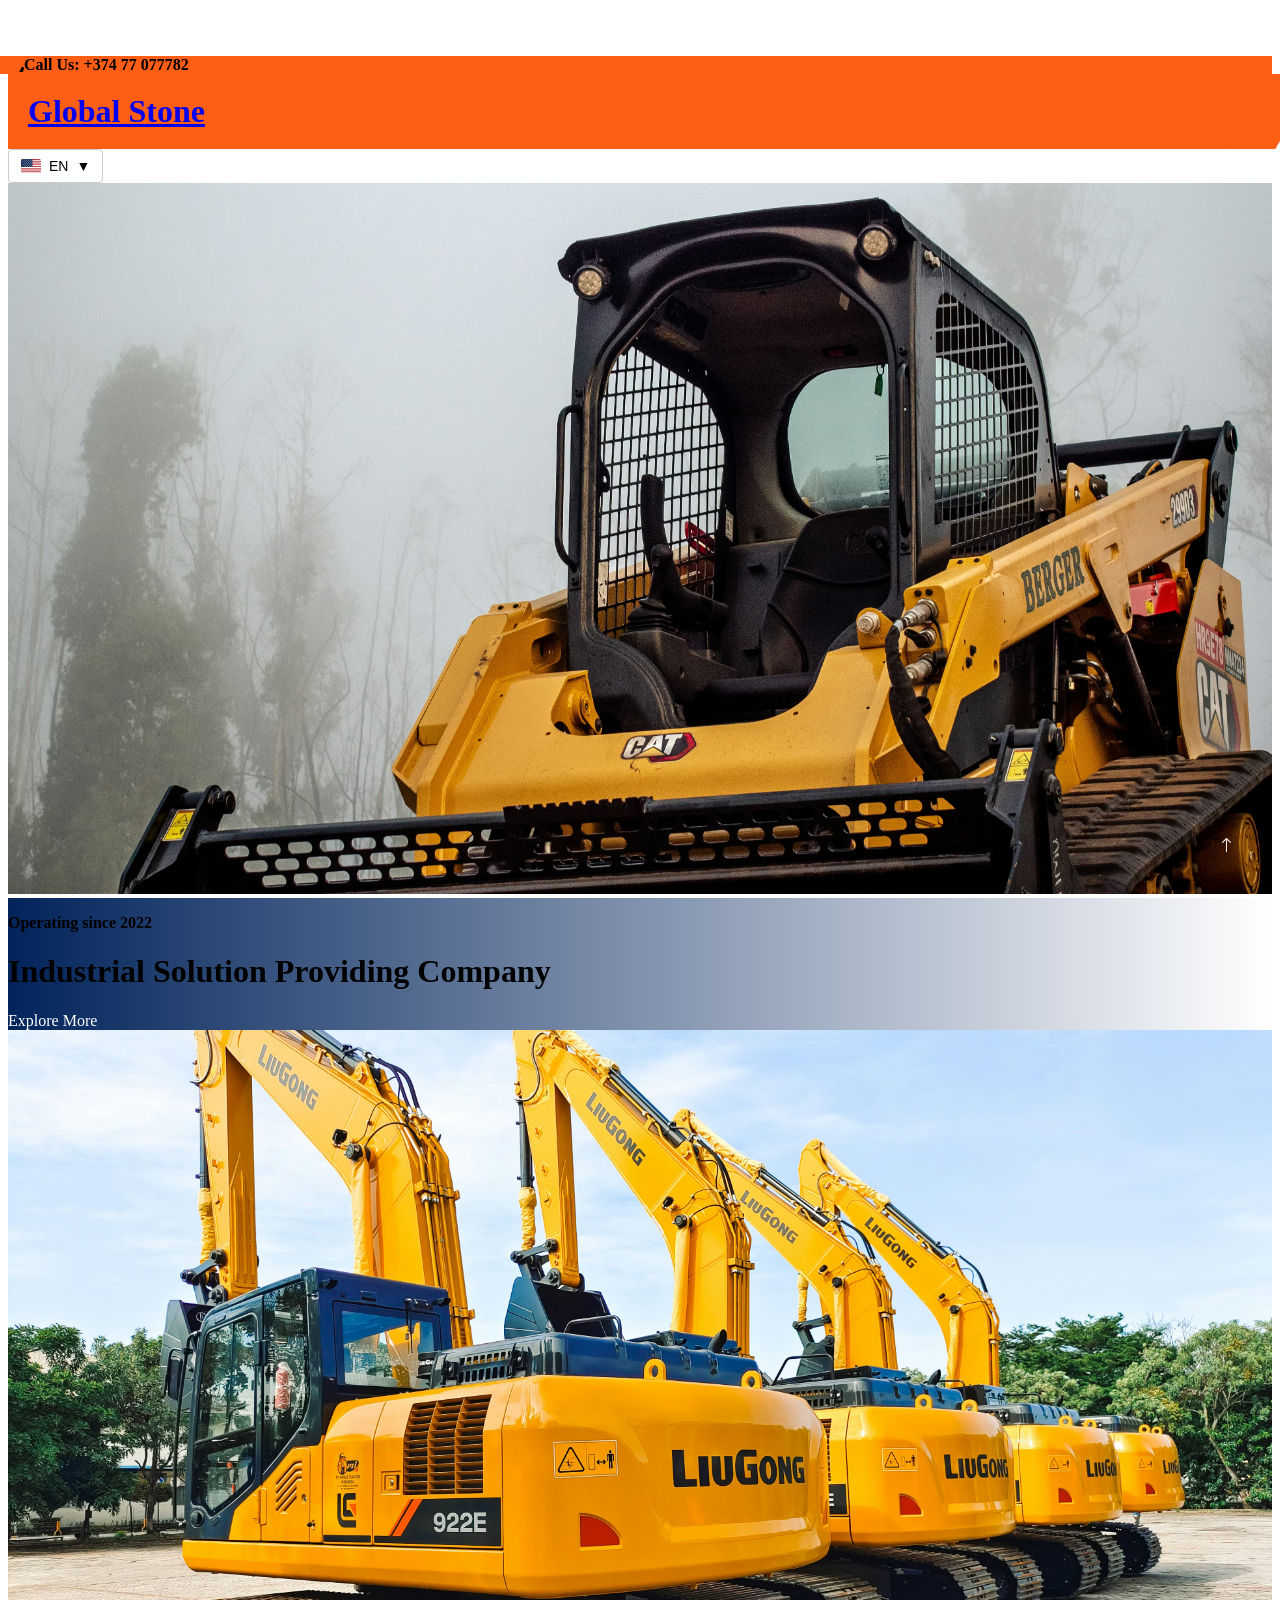
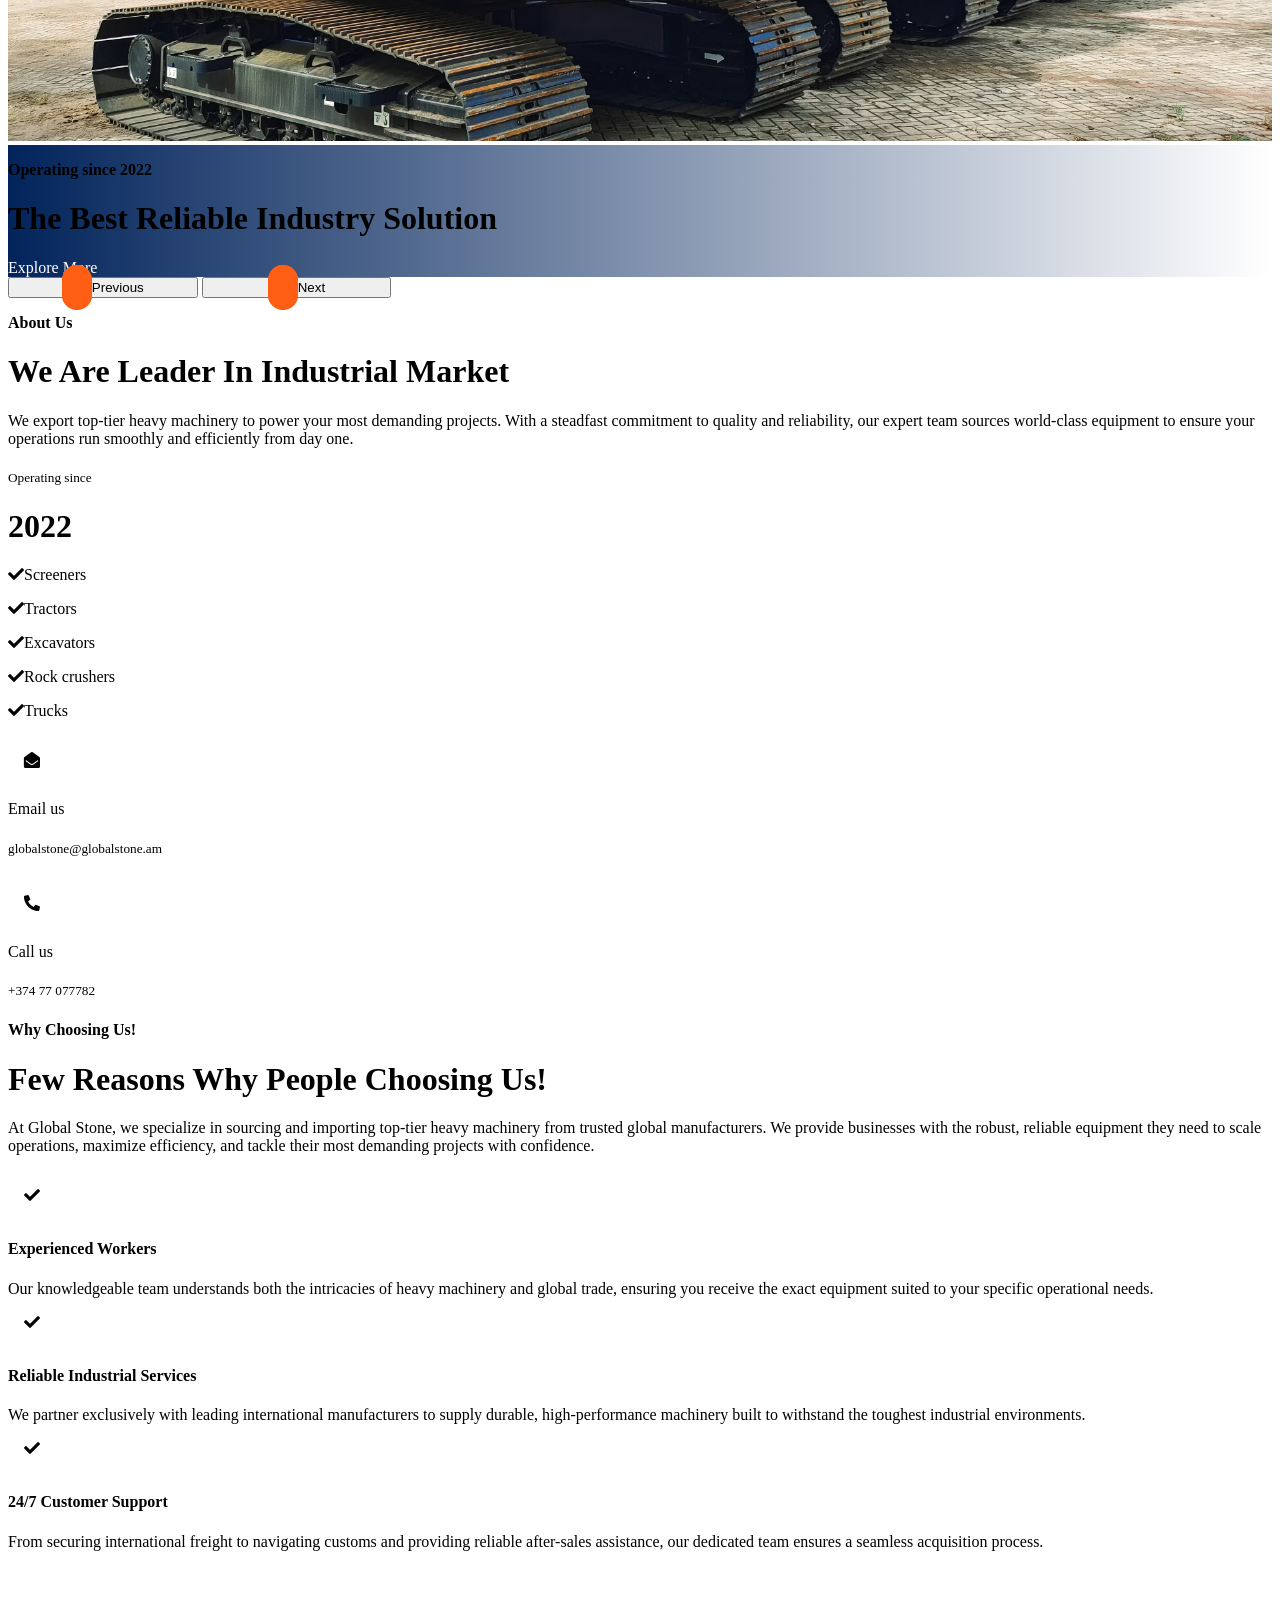
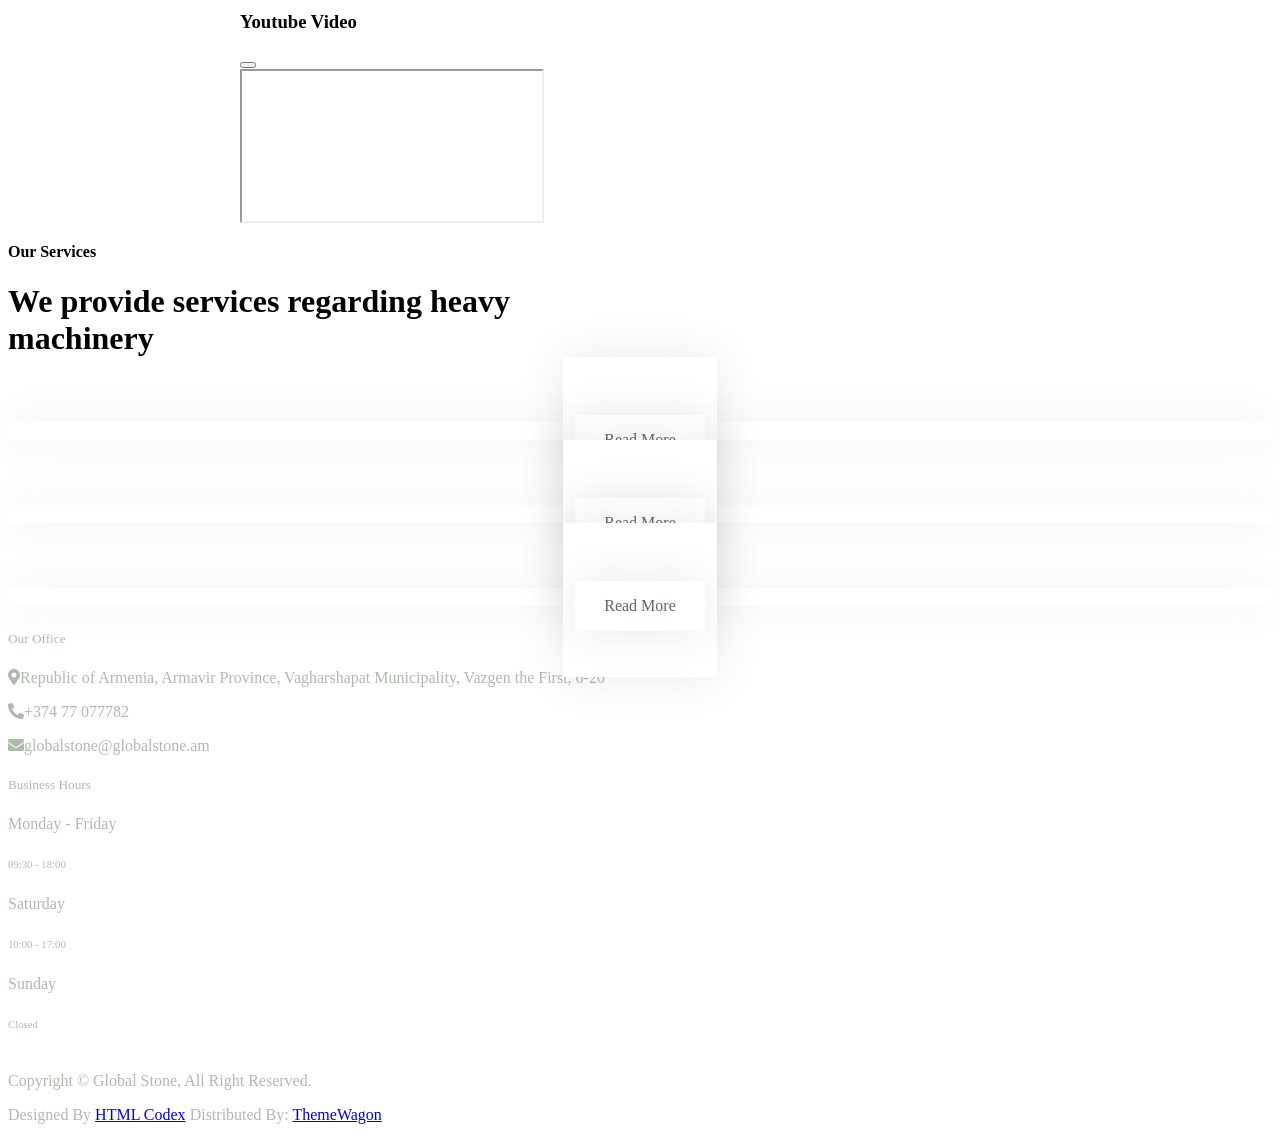
==== commit fffd38ea: "added more efficient image formats" ====
--- a/index.html
+++ b/index.html
@@ -66,7 +66,7 @@
 
     <!-- Navbar Start -->
     <nav class="navbar bg-white navbar-light sticky-top py-0 pe-2 pe-md-5">
-        <a href="/Heavy-Machinary-Project/index.html" class="navbar-brand ps-5 me-0 small-padding">
+        <a href="/index.html" class="navbar-brand ps-5 me-0 small-padding">
             <h1 class="text-white m-0 font-size-24">Global Stone</h1>
         </a>
 
@@ -79,19 +79,19 @@
 
     <ul class="lang-menu" id="langMenu">
     <li data-lang="EN" data-flag="img/flags/us.svg">
-        <a href="/Heavy-Machinary-Project/index.html" class="lang-link">
+        <a href="/index.html" class="lang-link">
         <img src="img/flags/us.svg" alt="English">
         <span>EN</span>
         </a>
     </li>
     <li data-lang="HY" data-flag="img/flags/am.svg">
-        <a href="/Heavy-Machinary-Project/hy/index.html" class="lang-link">
+        <a href="/hy/index.html" class="lang-link">
         <img src="img/flags/am.svg" alt="Armenian">
         <span>AM</span>
         </a>
     </li>
     <li data-lang="RU" data-flag="img/flags/ru.svg">
-        <a href="/Heavy-Machinary-Project/ru/index.html" class="lang-link">
+        <a href="/ru/index.html" class="lang-link">
         <img src="img/flags/ru.svg" alt="Russian">
         <span>RU</span>
         </a>
@@ -130,7 +130,16 @@
         <div id="header-carousel" class="carousel slide" data-bs-ride="carousel">
             <div class="carousel-inner">
                 <div class="carousel-item active">
-                    <img class="w-100" src="img/carousel-1.jpg" alt="Image">
+                    <picture>
+                        <source srcset="img/carousel-1.avif" type="image/avif">
+                        
+                        <source srcset="img/carousel-1.webp" type="image/webp">
+                        
+                        <img 
+                            src="img/carousel-1.jpg" 
+                            class="w-100" 
+                            fetchpriority="high">
+                    </picture>
                     <div class="carousel-caption">
                         <div class="container">
                             <div class="row justify-content-center">
@@ -145,7 +154,16 @@
                     </div>
                 </div>
                 <div class="carousel-item">
-                    <img class="w-100" src="img/carousel-2.jpg" alt="Image">
+                    <picture>
+                        <source srcset="img/carousel-2.avif" type="image/avif">
+                        
+                        <source srcset="img/carousel-2.webp" type="image/webp">
+                        
+                        <img 
+                            src="img/carousel-2.jpg" 
+                            class="w-100" 
+                            fetchpriority="high">
+                    </picture>
                     <div class="carousel-caption">
                         <div class="container">
                             <div class="row justify-content-center">
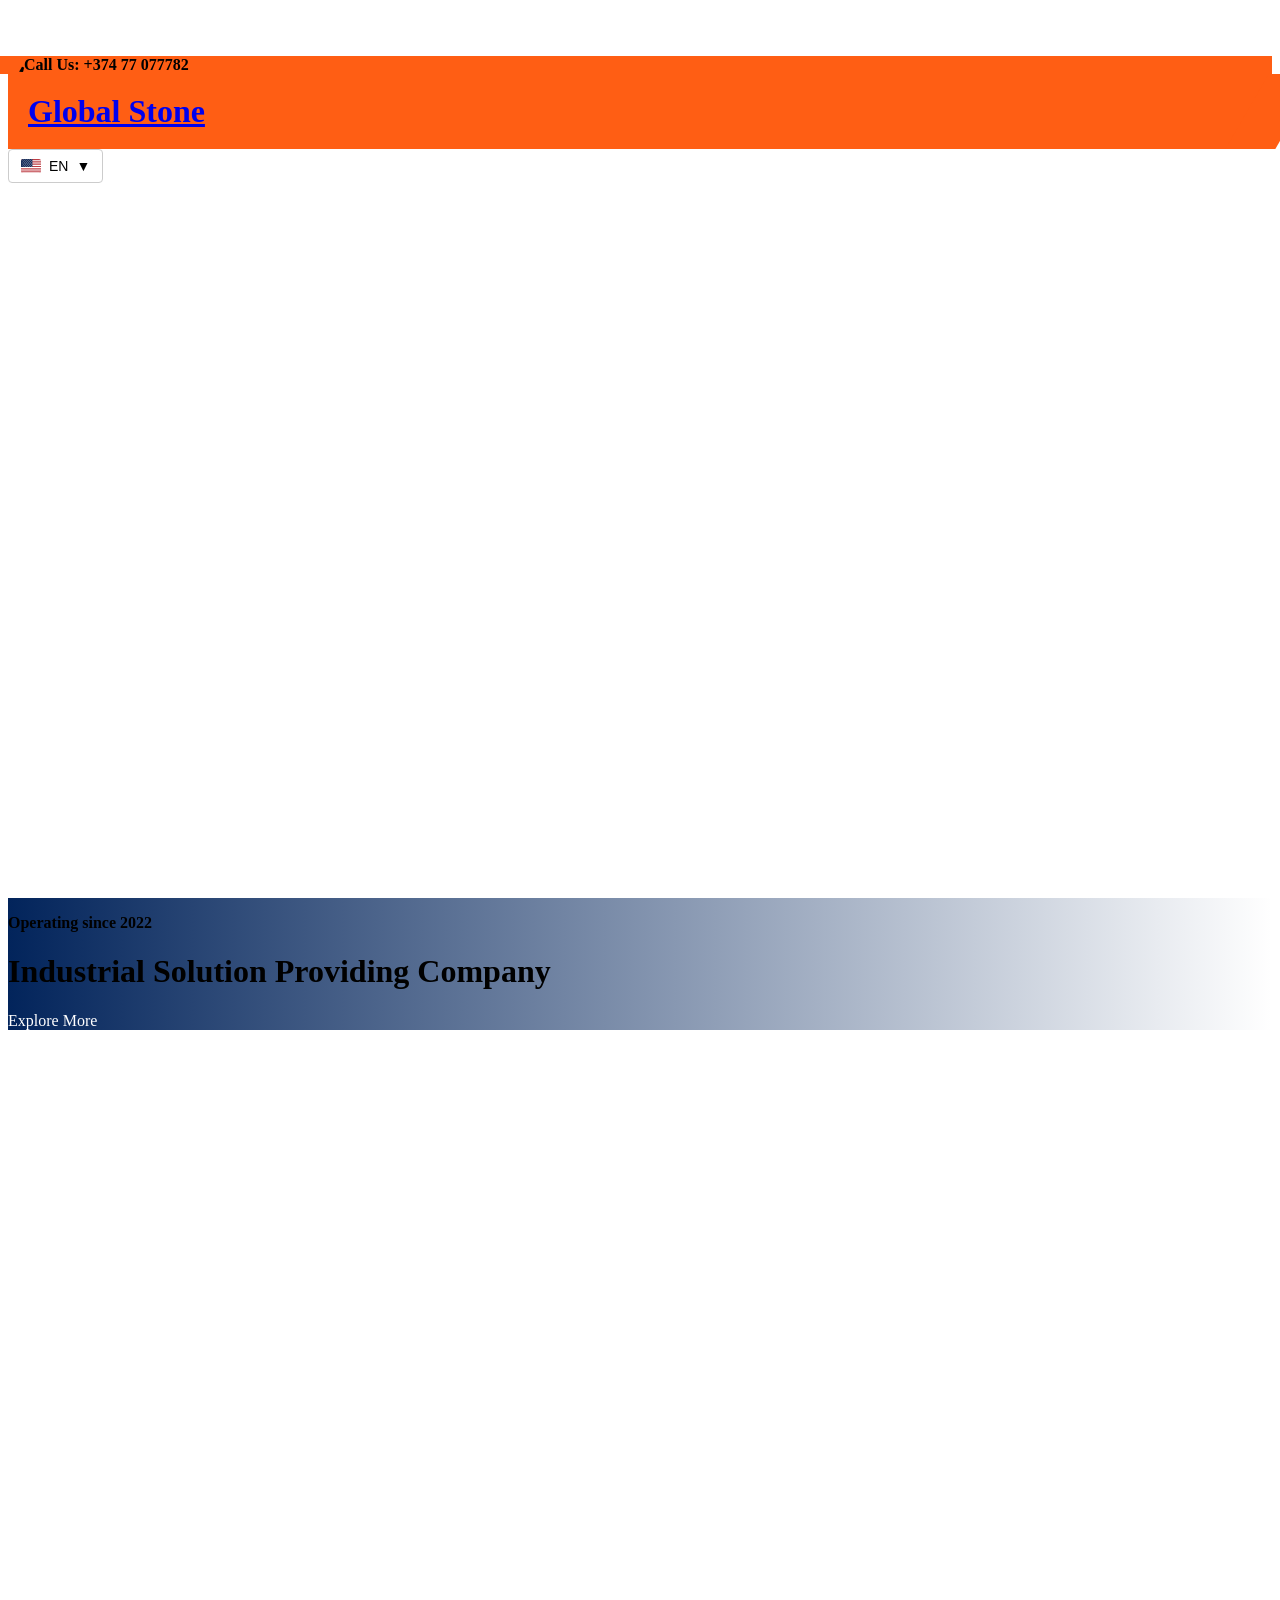
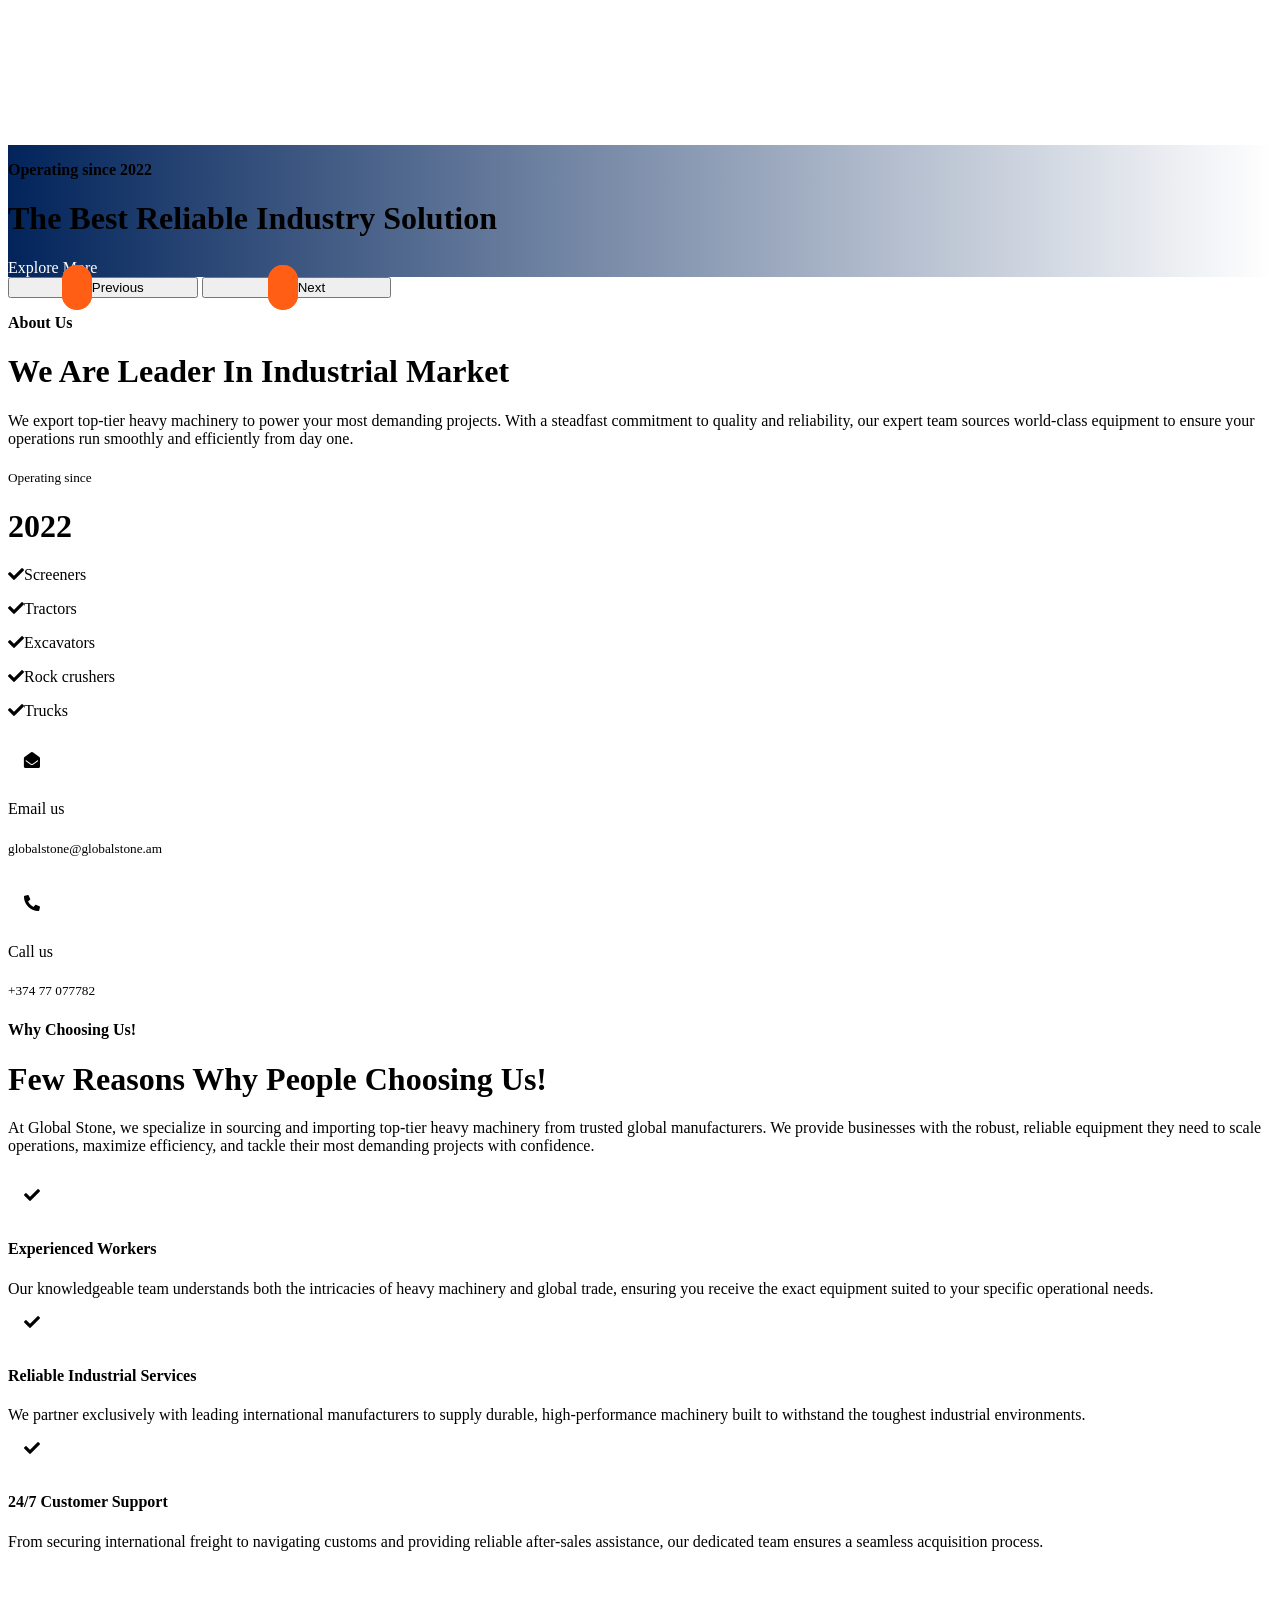
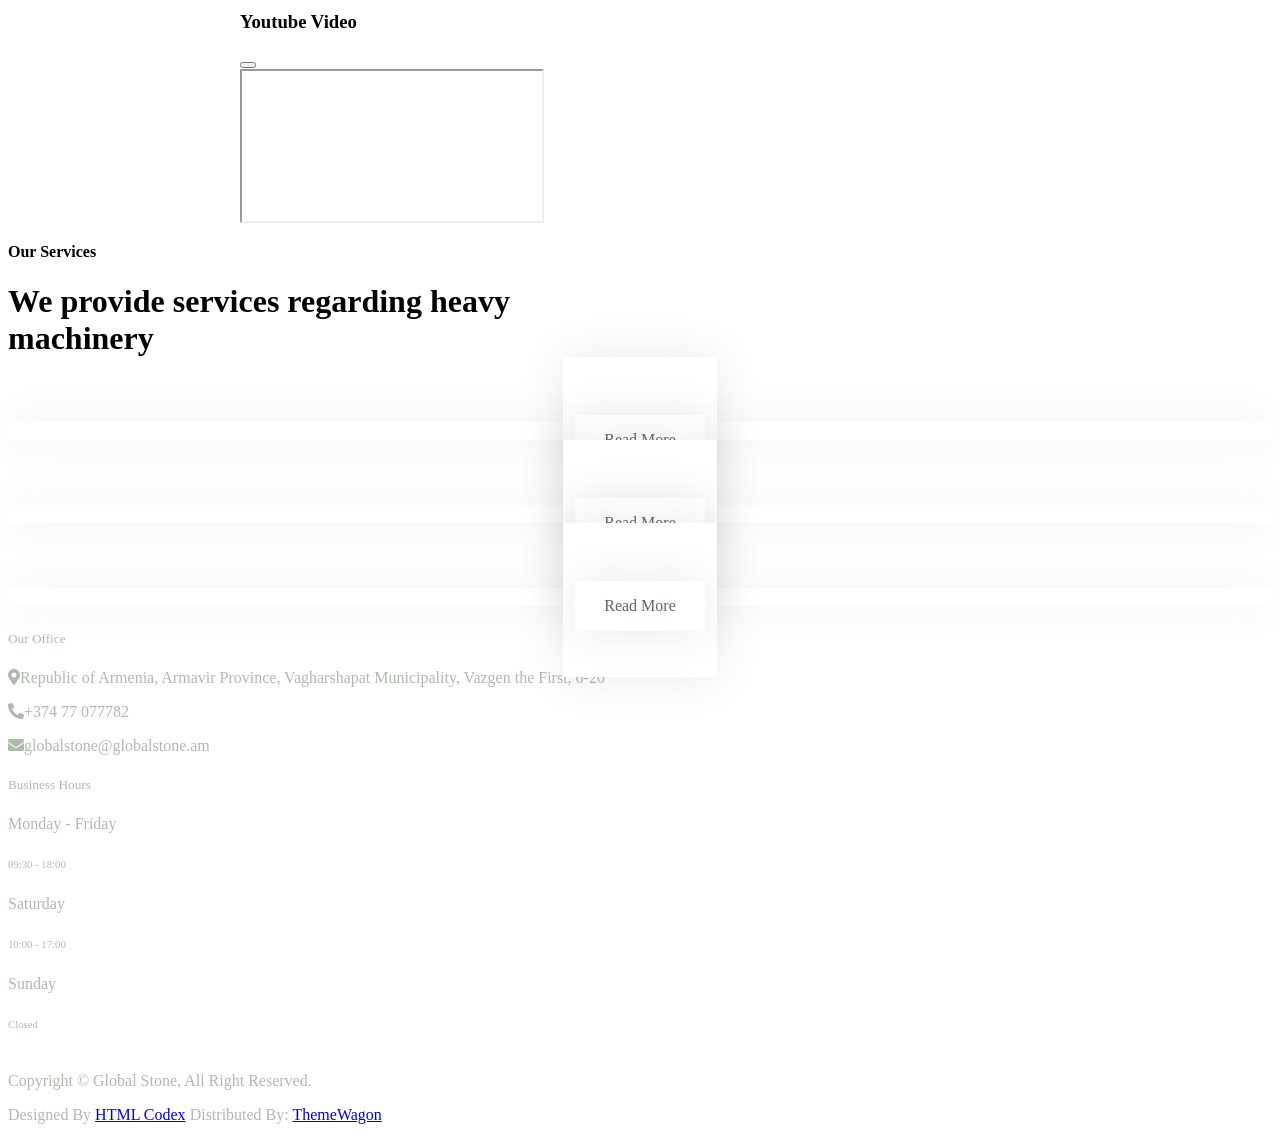
==== commit d8fc0460: "decreased images resolutions" ====
--- a/index.html
+++ b/index.html
@@ -131,13 +131,16 @@
             <div class="carousel-inner">
                 <div class="carousel-item active">
                     <picture>
-                        <source srcset="img/carousel-1.avif" type="image/avif">
+                        <source media="(min-width: 768px)" srcset="img/carousel-2-desktop.avif" type="image/avif">
+                        <source media="(min-width: 768px)" srcset="img/carousel-2-desktop.webp" type="image/webp">
                         
-                        <source srcset="img/carousel-1.webp" type="image/webp">
+                        <source srcset="img/carousel-2-mobile.avif" type="image/avif">
+                        <source srcset="img/carousel-2-mobile.webp" type="image/webp">
                         
                         <img 
-                            src="img/carousel-1.jpg" 
+                            src="img/carousel-2-desktop.jpg" 
                             class="w-100" 
+                            alt="Carousel Image" 
                             fetchpriority="high">
                     </picture>
                     <div class="carousel-caption">
@@ -155,14 +158,16 @@
                 </div>
                 <div class="carousel-item">
                     <picture>
-                        <source srcset="img/carousel-2.avif" type="image/avif">
+                        <source media="(min-width: 768px)" srcset="img/carousel-1-desktop.avif" type="image/avif">
+                        <source media="(min-width: 768px)" srcset="img/carousel-1-desktop.webp" type="image/webp">
                         
-                        <source srcset="img/carousel-2.webp" type="image/webp">
+                        <source srcset="img/carousel-1-mobile.avif" type="image/avif">
+                        <source srcset="img/carousel-1-mobile.webp" type="image/webp">
                         
                         <img 
-                            src="img/carousel-2.jpg" 
+                            src="img/carousel-1-desktop.jpg" 
                             class="w-100" 
-                            fetchpriority="high">
+                            alt="Carousel Image">
                     </picture>
                     <div class="carousel-caption">
                         <div class="container">
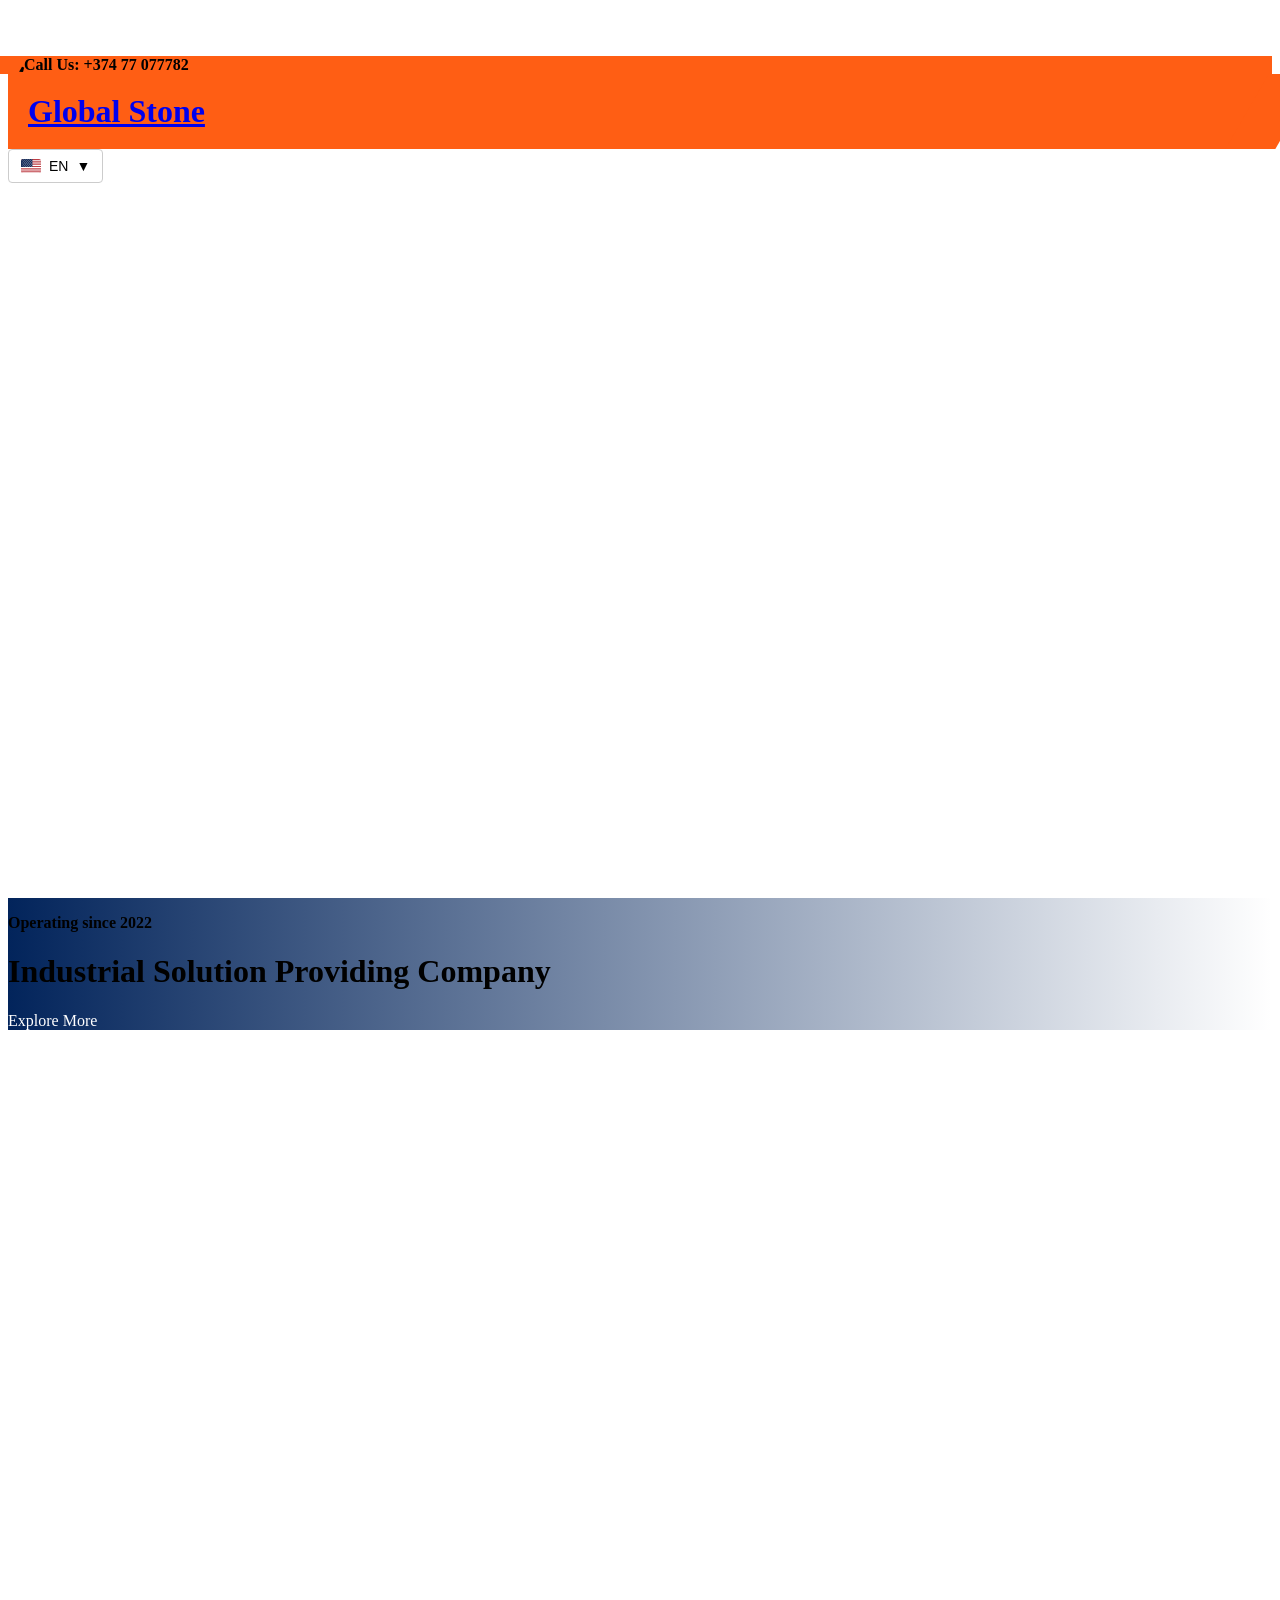
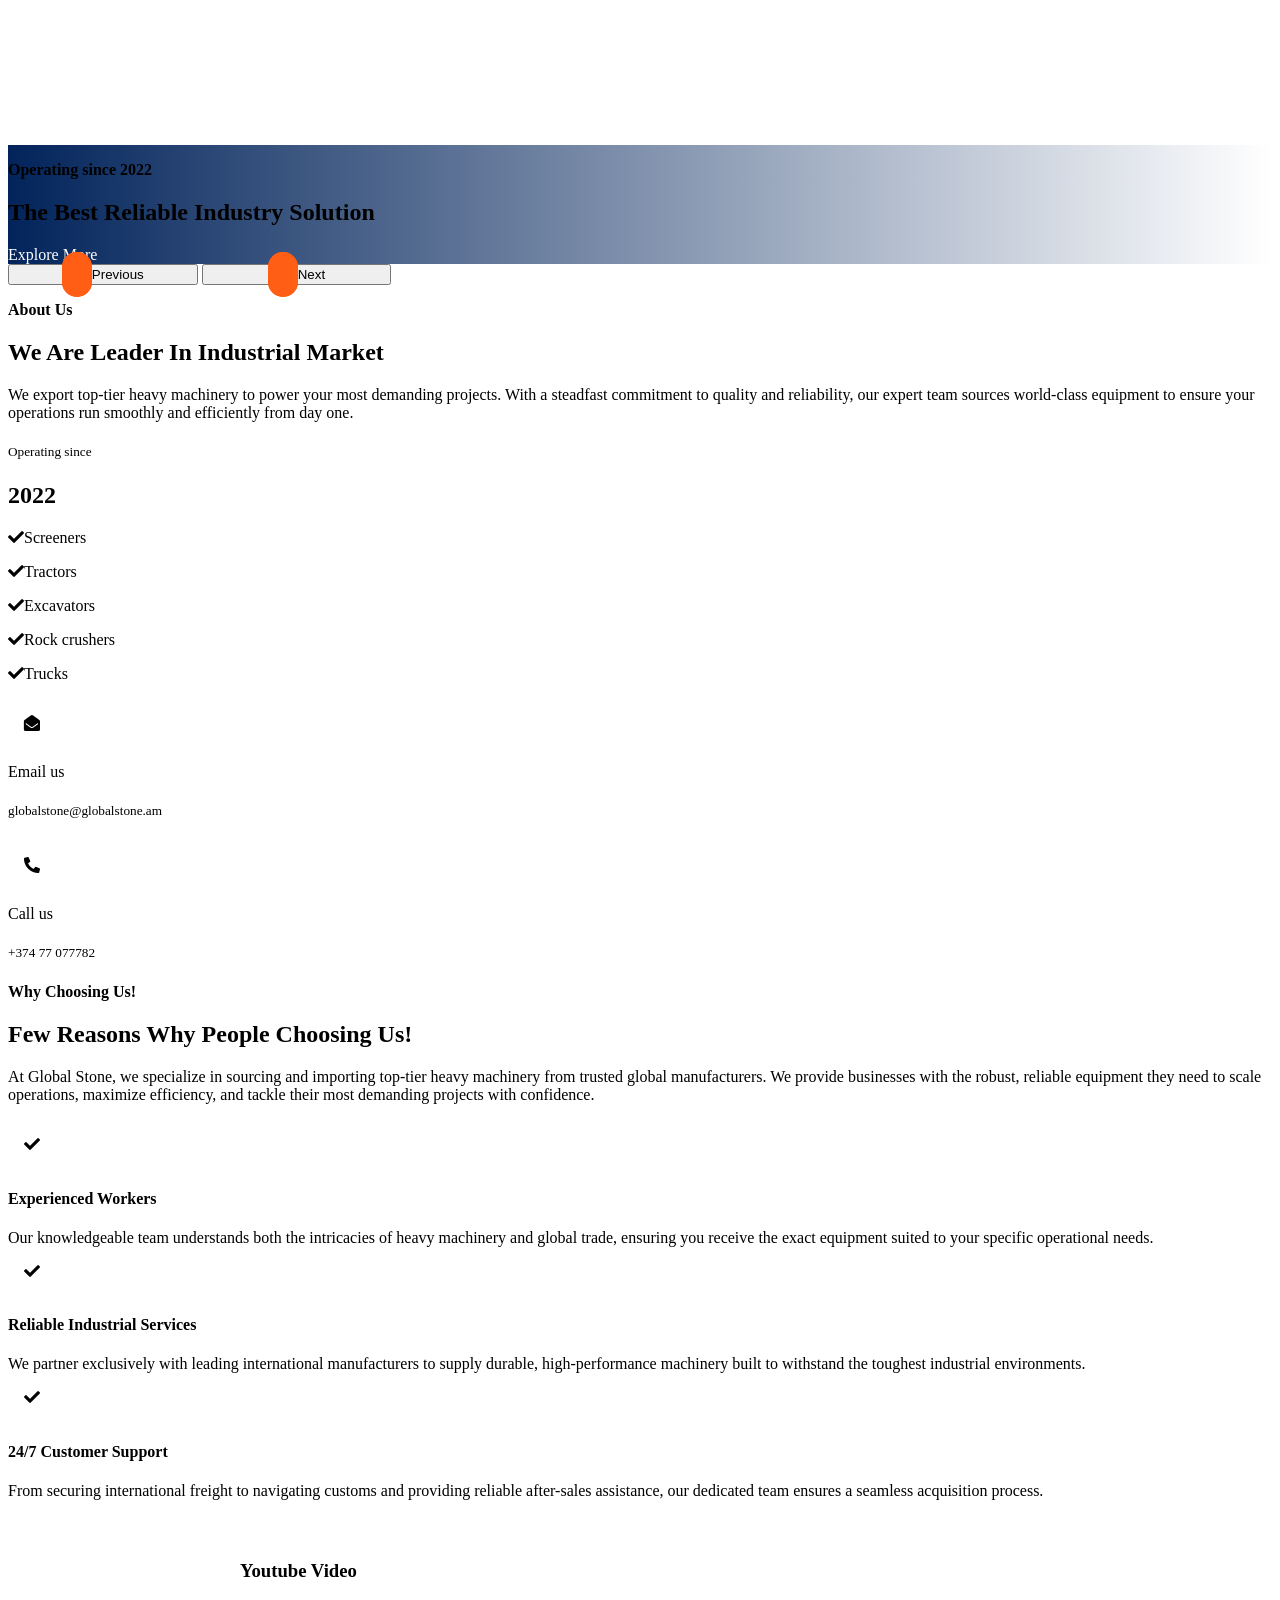
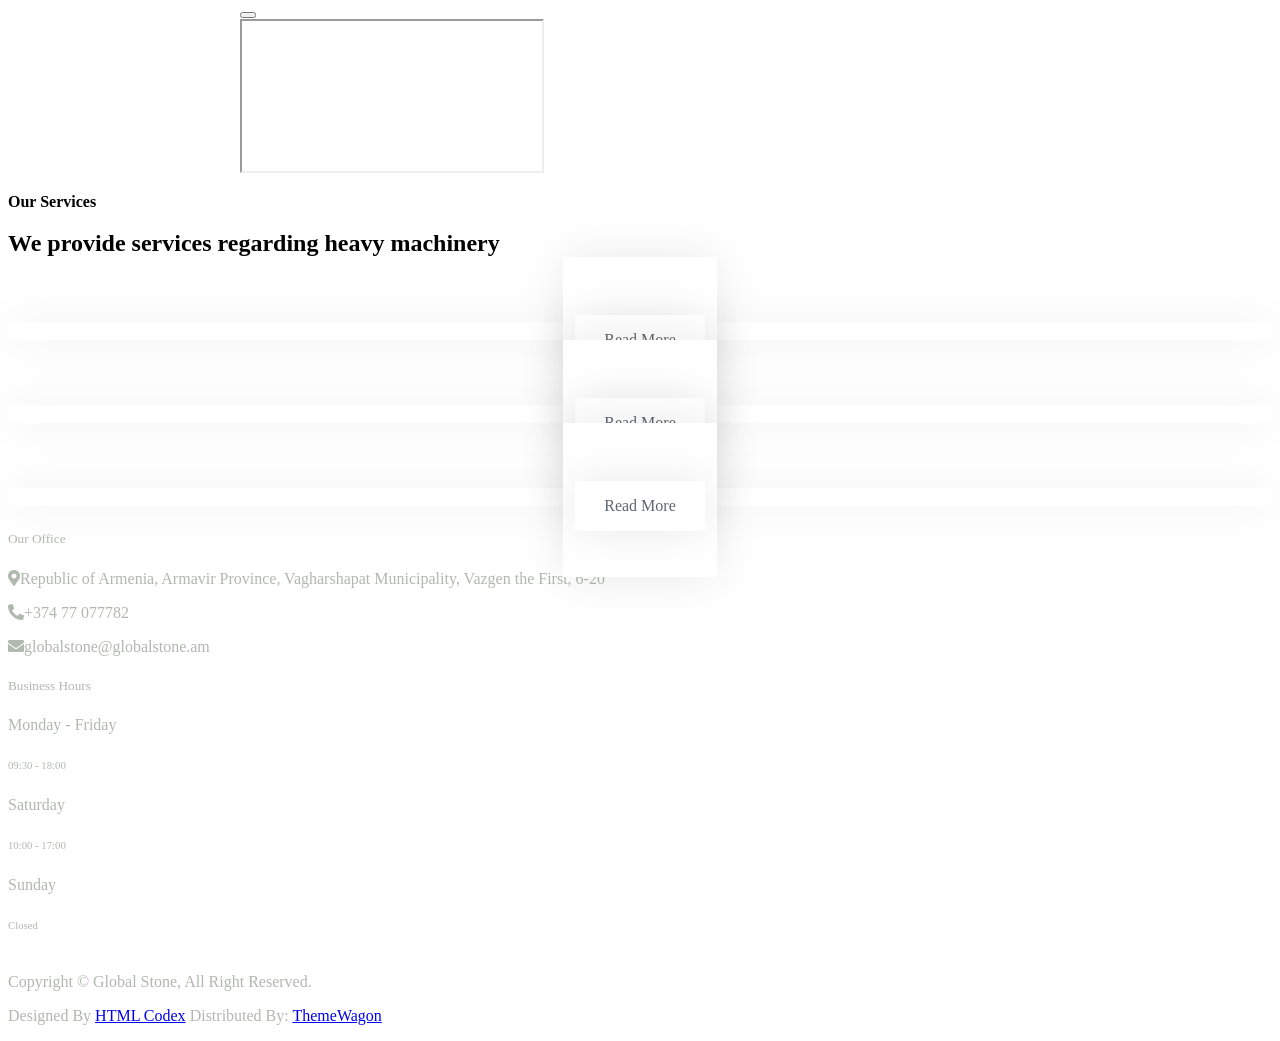
==== commit 87654a7f: "added canonical links" ====
--- a/index.html
+++ b/index.html
@@ -5,10 +5,16 @@
     <meta charset="utf-8">
     <title>Global Stone - Heavy Machinery Exporter in Armenia</title>
     <meta content="width=device-width, initial-scale=1.0" name="viewport">
-    <meta name="description" content="Global exporters of high-quality heavy machinery. We supply reliable excavators, bulldozers, stone crushers, and wheeled screeners to construction sites worldwide.">
+    <meta name="description" content="Global exporters of premium heavy machinery. We supply excavators, bulldozers, stone crushers, and screeners to construction sites worldwide.">
+
+    <link rel="canonical" href="https://globalstone.am/" />
+    <link rel="alternate" hreflang="en" href="https://globalstone.am/" />
+    <link rel="alternate" hreflang="ru" href="https://globalstone.am/ru/" />
+    <link rel="alternate" hreflang="hy" href="https://globalstone.am/hy/" />
+    <link rel="alternate" hreflang="x-default" href="https://globalstone.am/" />
 
     <!-- Favicon -->
-    <link href="img/favicon.ico" rel="icon">
+    <link href="img/favicon.png" rel="icon">
 
     <!-- Google Web Fonts -->
     <link rel="preconnect" href="https://fonts.googleapis.com">
@@ -66,8 +72,8 @@
 
     <!-- Navbar Start -->
     <nav class="navbar bg-white navbar-light sticky-top py-0 pe-2 pe-md-5">
-        <a href="/index.html" class="navbar-brand ps-5 me-0 small-padding">
-            <h1 class="text-white m-0 font-size-24">Global Stone</h1>
+        <a href="/" class="navbar-brand ps-5 me-0 small-padding">
+            <h2 class="text-white m-0 font-size-24">Global Stone</h2>
         </a>
 
         <div class="lang-dropdown">
@@ -79,19 +85,19 @@
 
     <ul class="lang-menu" id="langMenu">
     <li data-lang="EN" data-flag="img/flags/us.svg">
-        <a href="/index.html" class="lang-link">
+        <a href="/" class="lang-link">
         <img src="img/flags/us.svg" alt="English">
         <span>EN</span>
         </a>
     </li>
     <li data-lang="HY" data-flag="img/flags/am.svg">
-        <a href="/hy/index.html" class="lang-link">
+        <a href="/hy/" class="lang-link">
         <img src="img/flags/am.svg" alt="Armenian">
         <span>AM</span>
         </a>
     </li>
     <li data-lang="RU" data-flag="img/flags/ru.svg">
-        <a href="/ru/index.html" class="lang-link">
+        <a href="/ru/" class="lang-link">
         <img src="img/flags/ru.svg" alt="Russian">
         <span>RU</span>
         </a>
@@ -104,7 +110,7 @@
         </button>
         <div class="collapse navbar-collapse" id="navbarCollapse">
             <div class="navbar-nav ms-auto p-4 p-lg-0">
-                <a href="index.html" class="nav-item nav-link active">Home</a>
+                <a href="" class="nav-item nav-link active">Home</a>
                 <a href="about.html" class="nav-item nav-link">About</a>
                 <a href="service.html" class="nav-item nav-link">Services</a>
                 <div class="nav-item dropdown">
@@ -174,8 +180,8 @@
                             <div class="row justify-content-center">
                                 <div class="col-lg-10 text-start">
                                     <p class="fs-5 fw-medium text-primary text-uppercase animated slideInRight">Operating since 2022</p>
-                                    <h1 class="display-1 text-white mb-5 animated slideInRight">The Best Reliable
-                                        Industry Solution</h1>
+                                    <h2 class="display-1 text-white mb-5 animated slideInRight">The Best Reliable
+                                        Industry Solution</h2>
                                     <a class="btn btn-primary py-3 px-5 animated slideInRight">Explore More</a>
                                 </div>
                             </div>
@@ -212,14 +218,14 @@
                 </div> -->
                 <div class="col-lg-6 wow fadeIn" data-wow-delay="0.5s">
                     <p class="fw-medium text-uppercase text-primary mb-2">About Us</p>
-                    <h1 class="display-5 mb-4">We Are Leader In Industrial Market</h1>
+                    <h2 class="display-5 mb-4">We Are Leader In Industrial Market</h2>
                     <p class="mb-4">We export top-tier heavy machinery to power your most demanding projects. With a steadfast commitment to quality and reliability, our expert team sources world-class equipment to ensure your operations run smoothly and efficiently from day one.
                     </p>
                     <div class="d-flex align-items-center mb-4">
                         <div class="flex-shrink-0 bg-primary p-4">
                             <!-- <h5 class="text-white">Years of</h5> -->
                             <h5 class="text-white">Operating since</h5>
-                            <h1 class="display-2">2022</h1>
+                            <h2 class="display-2">2022</h2>
 
                         </div>
                         <div class="ms-4">
@@ -315,7 +321,7 @@
                 </div> -->
                 <div class="col-lg-6 wow fadeInUp" data-wow-delay="0.5s">
                     <p class="fw-medium text-uppercase text-primary mb-2">Why Choosing Us!</p>
-                    <h1 class="display-5 mb-4">Few Reasons Why People Choosing Us!</h1>
+                    <h2 class="display-5 mb-4">Few Reasons Why People Choosing Us!</h2>
                     <p class="mb-4">At Global Stone, we specialize in sourcing and importing top-tier heavy machinery from trusted global manufacturers. We provide businesses with the robust, reliable equipment they need to scale operations, maximize efficiency, and tackle their most demanding projects with confidence.
                     </p>
                     <div class="row gy-4">
@@ -387,7 +393,7 @@
         <div class="container">
             <div class="text-center mx-auto pb-4 wow fadeInUp" data-wow-delay="0.1s" style="max-width: 600px;">
                 <p class="fw-medium text-uppercase text-primary mb-2">Our Services</p>
-                <h1 class="display-5 mb-4">We provide services regarding heavy machinery</h1>
+                <h2 class="display-5 mb-4">We provide services regarding heavy machinery</h2>
             </div>
             <div class="row gy-5 gx-4">
                 <div class="col-md-6 col-lg-4 wow fadeInUp" data-wow-delay="0.1s">
@@ -457,7 +463,7 @@
     <!-- <div class="container-fluid bg-dark pt-5 my-5 px-0">
         <div class="text-center mx-auto mt-5 wow fadeIn" data-wow-delay="0.1s" style="max-width: 600px;">
             <p class="fw-medium text-uppercase text-primary mb-2">Our Projects</p>
-            <h1 class="display-5 text-white mb-5">See What We Have Completed Recently</h1>
+            <h2 class="display-5 text-white mb-5">See What We Have Completed Recently</h2>
         </div>
         <div class="owl-carousel project-carousel wow fadeIn" data-wow-delay="0.1s">
             <a class="project-item" href="">
@@ -506,7 +512,7 @@
         <div class="container">
             <div class="text-center mx-auto wow fadeInUp" data-wow-delay="0.1s" style="max-width: 600px;">
                 <p class="fw-medium text-uppercase text-primary mb-2">Our Team</p>
-                <h1 class="display-5 mb-5">Dedicated Team Members</h1>
+                <h2 class="display-5 mb-5">Dedicated Team Members</h2>
             </div>
             <div class="row g-4">
                 <div class="col-lg-4 col-md-6 wow fadeInUp" data-wow-delay="0.1s">
@@ -589,7 +595,7 @@
         <div class="container">
             <div class="text-center mx-auto wow fadeInUp" data-wow-delay="0.1s" style="max-width: 600px;">
                 <p class="fw-medium text-uppercase text-primary mb-2">Testimonial</p>
-                <h1 class="display-5 mb-5">What Our Clients Say!</h1>
+                <h2 class="display-5 mb-5">What Our Clients Say!</h2>
             </div>
             <div class="owl-carousel testimonial-carousel wow fadeInUp" data-wow-delay="0.1s">
                 <div class="testimonial-item text-center">
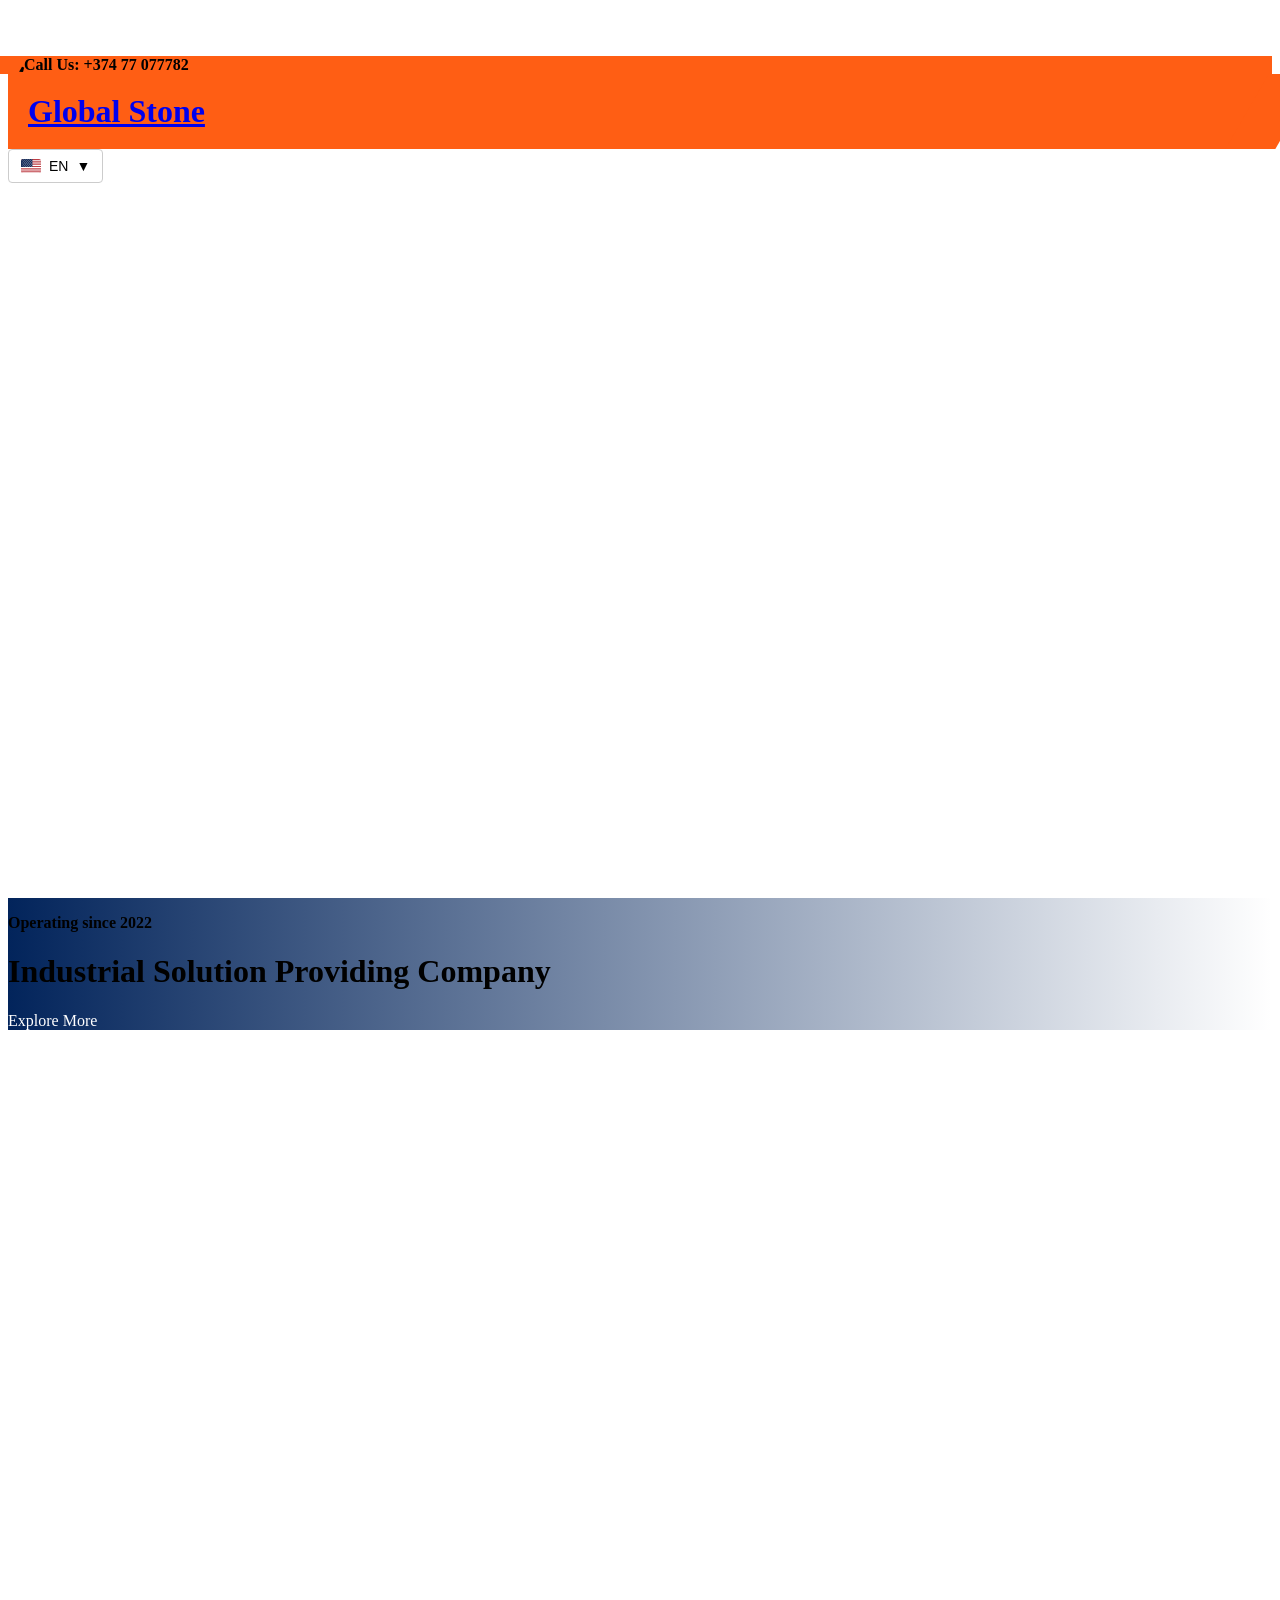
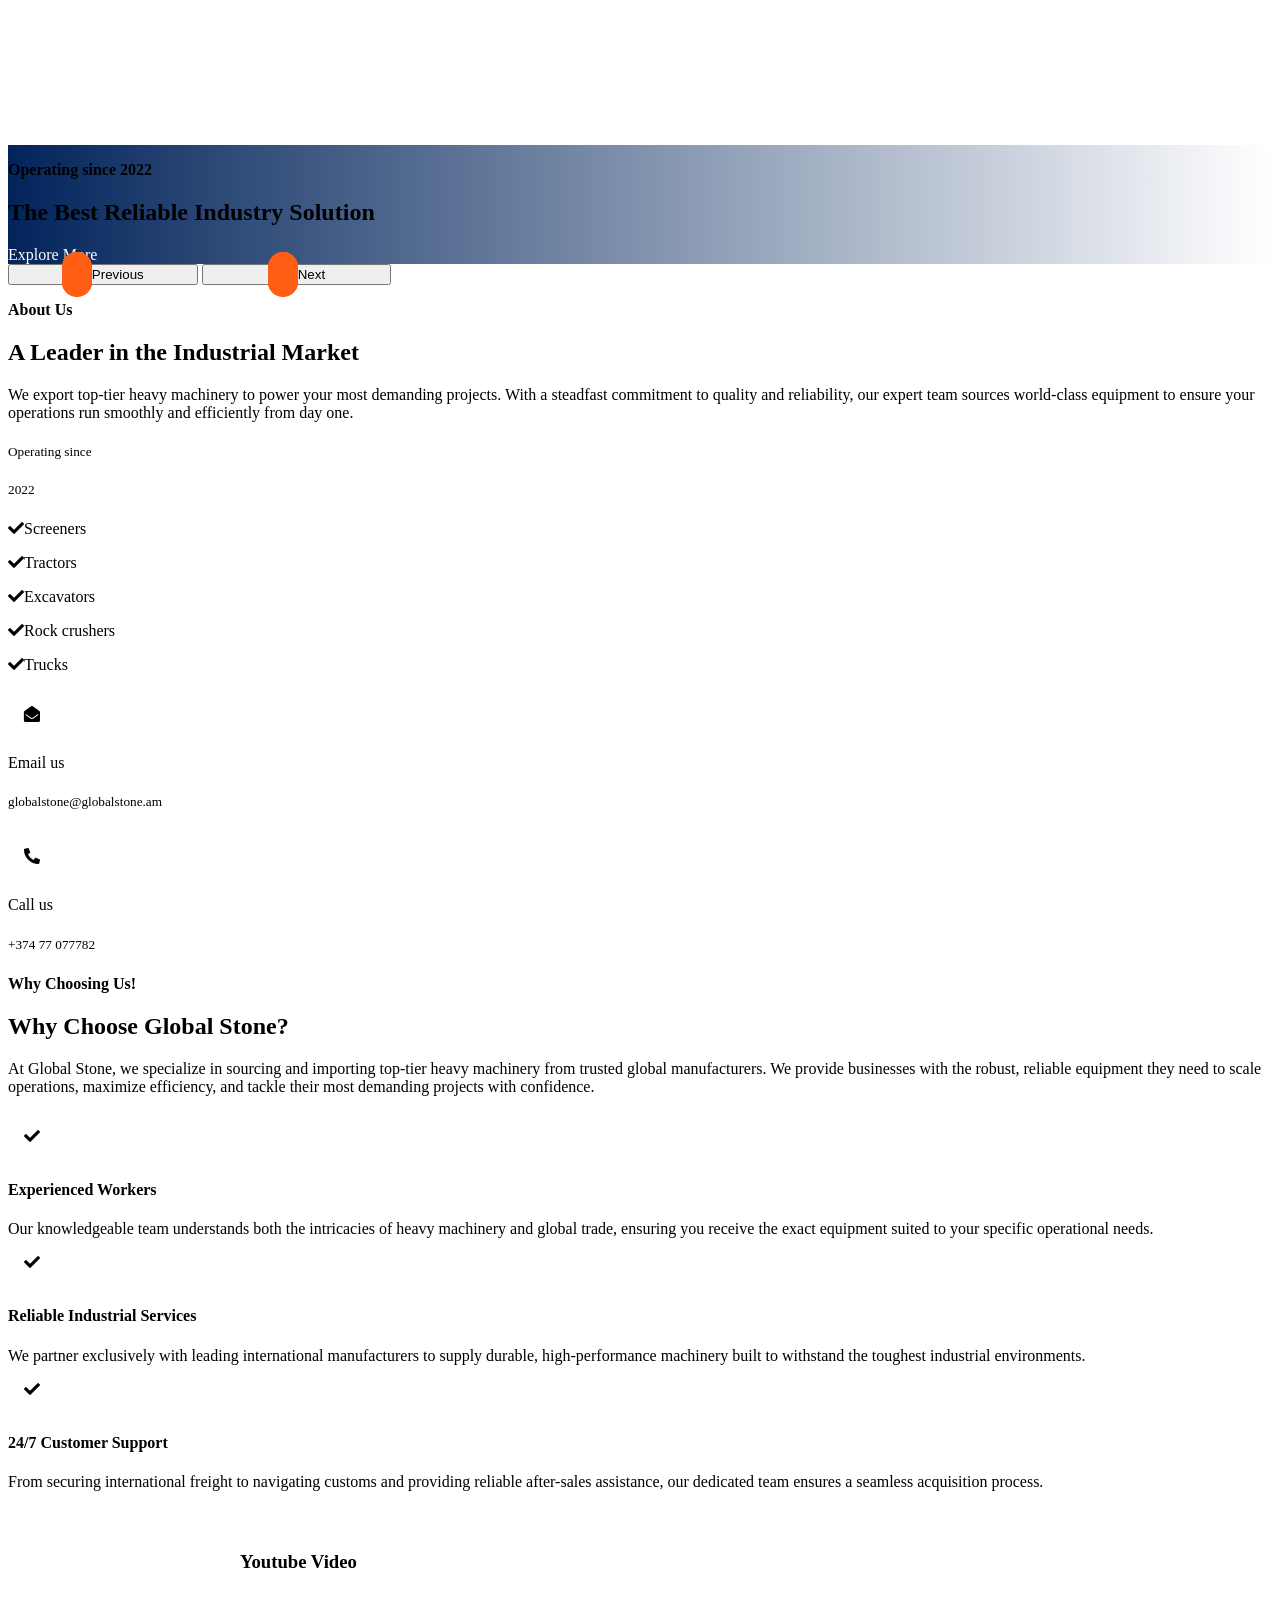
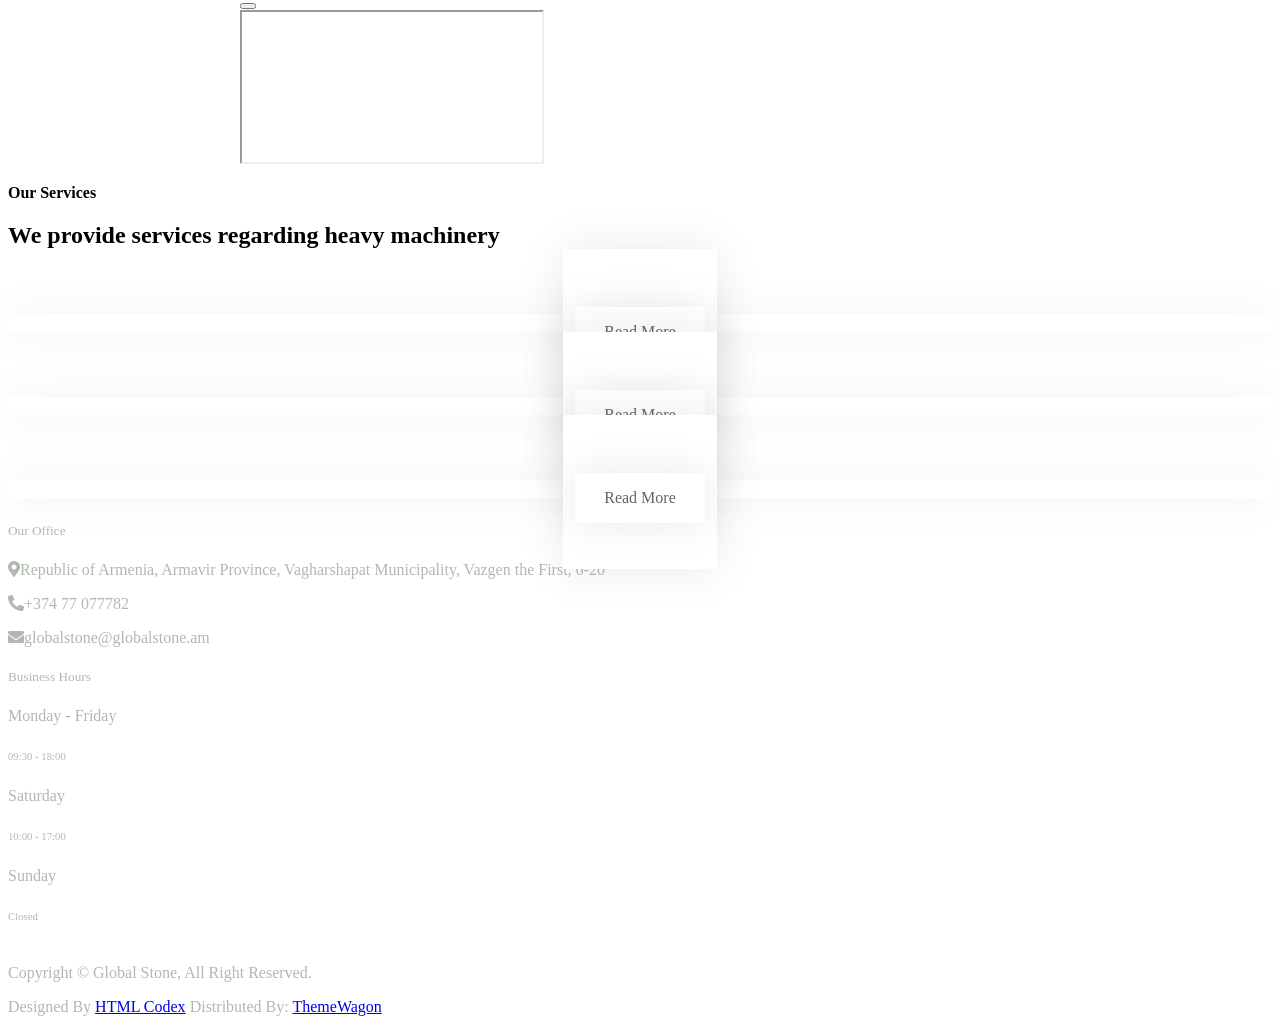
==== commit 1e6a70a9: "grammar fixes" ====
--- a/index.html
+++ b/index.html
@@ -218,14 +218,14 @@
                 </div> -->
                 <div class="col-lg-6 wow fadeIn" data-wow-delay="0.5s">
                     <p class="fw-medium text-uppercase text-primary mb-2">About Us</p>
-                    <h2 class="display-5 mb-4">We Are Leader In Industrial Market</h2>
+                    <h2 class="display-5 mb-4">A Leader in the Industrial Market</h2>
                     <p class="mb-4">We export top-tier heavy machinery to power your most demanding projects. With a steadfast commitment to quality and reliability, our expert team sources world-class equipment to ensure your operations run smoothly and efficiently from day one.
                     </p>
                     <div class="d-flex align-items-center mb-4">
                         <div class="flex-shrink-0 bg-primary p-4">
                             <!-- <h5 class="text-white">Years of</h5> -->
                             <h5 class="text-white">Operating since</h5>
-                            <h2 class="display-2">2022</h2>
+                            <h5 class="display-2">2022</h5>
 
                         </div>
                         <div class="ms-4">
@@ -321,7 +321,7 @@
                 </div> -->
                 <div class="col-lg-6 wow fadeInUp" data-wow-delay="0.5s">
                     <p class="fw-medium text-uppercase text-primary mb-2">Why Choosing Us!</p>
-                    <h2 class="display-5 mb-4">Few Reasons Why People Choosing Us!</h2>
+                    <h2 class="display-5 mb-4">Why Choose Global Stone?</h2>
                     <p class="mb-4">At Global Stone, we specialize in sourcing and importing top-tier heavy machinery from trusted global manufacturers. We provide businesses with the robust, reliable equipment they need to scale operations, maximize efficiency, and tackle their most demanding projects with confidence.
                     </p>
                     <div class="row gy-4">
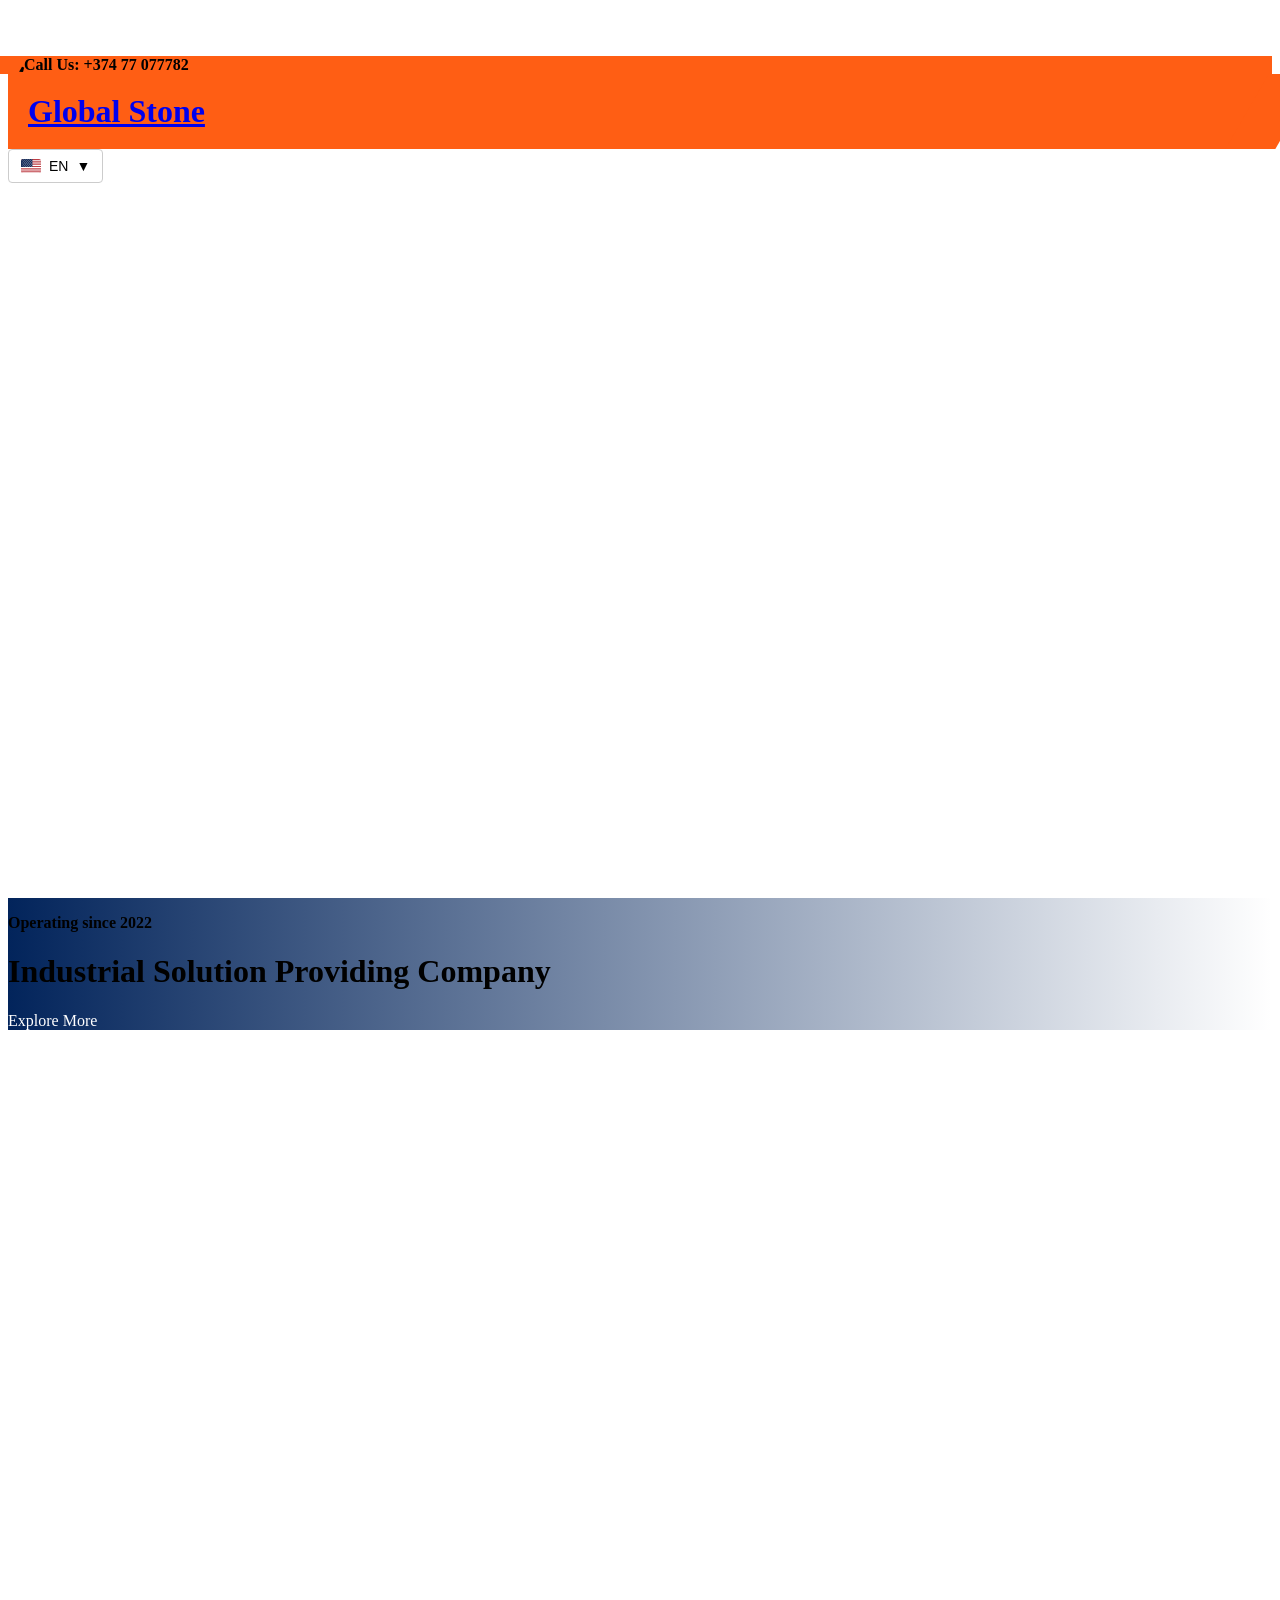
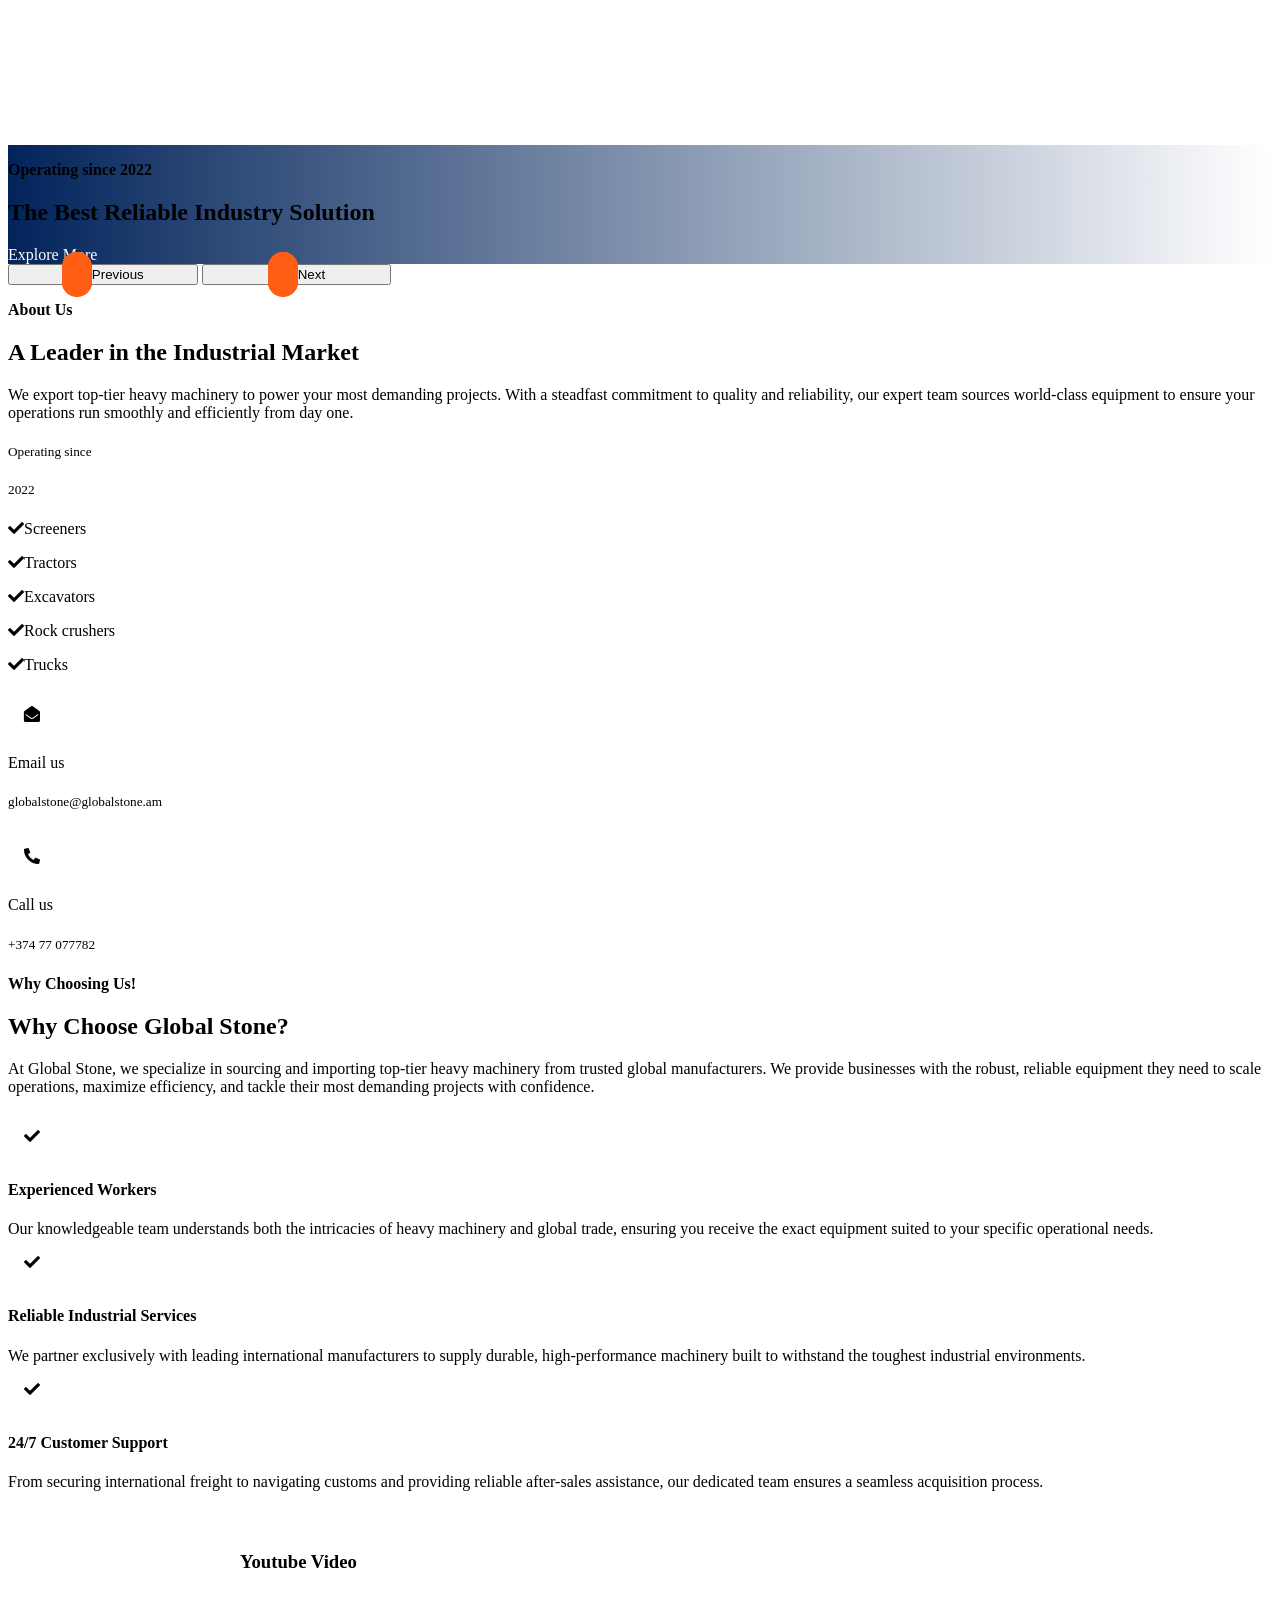
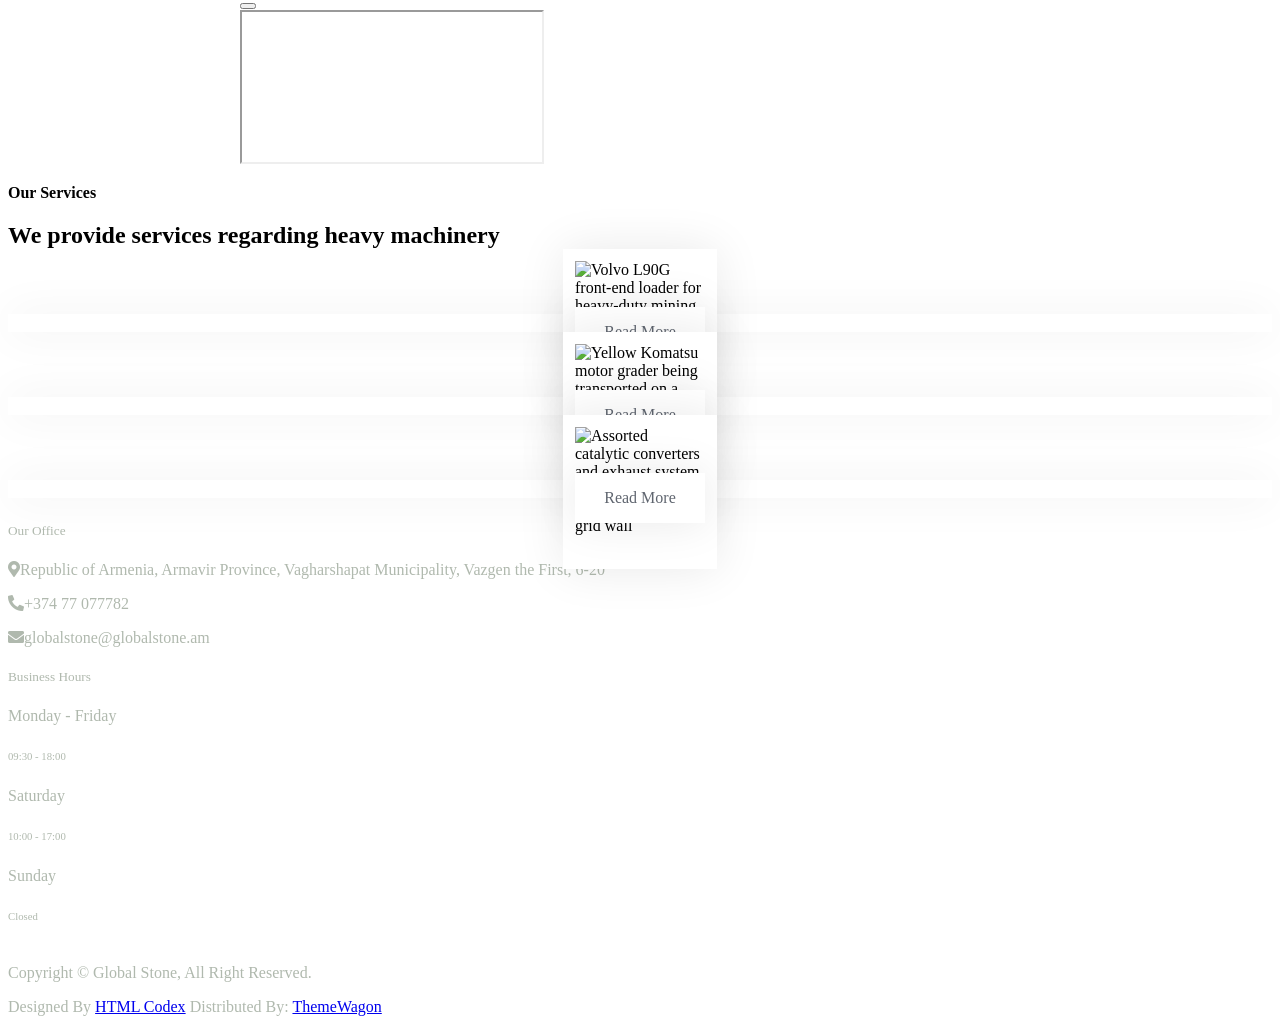
==== commit 91bbe529: "added alt-s for images" ====
--- a/index.html
+++ b/index.html
@@ -146,7 +146,7 @@
                         <img 
                             src="img/carousel-2-desktop.jpg" 
                             class="w-100" 
-                            alt="Carousel Image" 
+                            alt="Four yellow LiuGong 922E excavators parked in a row on a sunny day" 
                             fetchpriority="high">
                     </picture>
                     <div class="carousel-caption">
@@ -173,7 +173,7 @@
                         <img 
                             src="img/carousel-1-desktop.jpg" 
                             class="w-100" 
-                            alt="Carousel Image">
+                            alt="Yellow excavator digging a trench">
                     </picture>
                     <div class="carousel-caption">
                         <div class="container">
@@ -398,9 +398,9 @@
             <div class="row gy-5 gx-4">
                 <div class="col-md-6 col-lg-4 wow fadeInUp" data-wow-delay="0.1s">
                     <div class="service-item">
-                        <img class="img-fluid" src="img/thumb_input.webp" alt="">
+                        <img class="img-fluid" src="img/thumb_input.webp" alt="Volvo L90G front-end loader for heavy-duty mining and construction">
                         <div class="service-img">
-                            <img class="img-fluid" src="img/thumb_input.webp" alt="">
+                            <img class="img-fluid" src="img/thumb_input.webp" alt="Volvo L90G front-end loader for heavy-duty mining and construction">
                         </div>
                         <div class="service-detail">
                             <div class="service-title">
@@ -417,9 +417,9 @@
                 </div>
                 <div class="col-md-6 col-lg-4 wow fadeInUp" data-wow-delay="0.3s">
                     <div class="service-item">
-                        <img class="img-fluid" src="img/thumb_input_2.webp" alt="">
+                        <img class="img-fluid" src="img/thumb_input_2.webp" alt="Yellow Komatsu motor grader being transported on a blue flatbed trailer">
                         <div class="service-img">
-                            <img class="img-fluid" src="img/thumb_input_2.webp" alt="">
+                            <img class="img-fluid" src="img/thumb_input_2.webp" alt="Yellow Komatsu motor grader being transported on a blue flatbed trailer">
                         </div>
                         <div class="service-detail">
                             <div class="service-title">
@@ -436,9 +436,9 @@
                 </div>
                 <div class="col-md-6 col-lg-4 wow fadeInUp" data-wow-delay="0.5s">
                     <div class="service-item">
-                        <img class="img-fluid" src="img/thumb_input_3.webp" alt="">
+                        <img class="img-fluid" src="img/thumb_input_3.webp" alt="Assorted catalytic converters and exhaust system components hanging on a metal grid wall">
                         <div class="service-img">
-                            <img class="img-fluid" src="img/thumb_input_3.webp" alt="">
+                            <img class="img-fluid" src="img/thumb_input_3.webp" alt="Assorted catalytic converters and exhaust system components hanging on a metal grid wall">
                         </div>
                         <div class="service-detail">
                             <div class="service-title">
